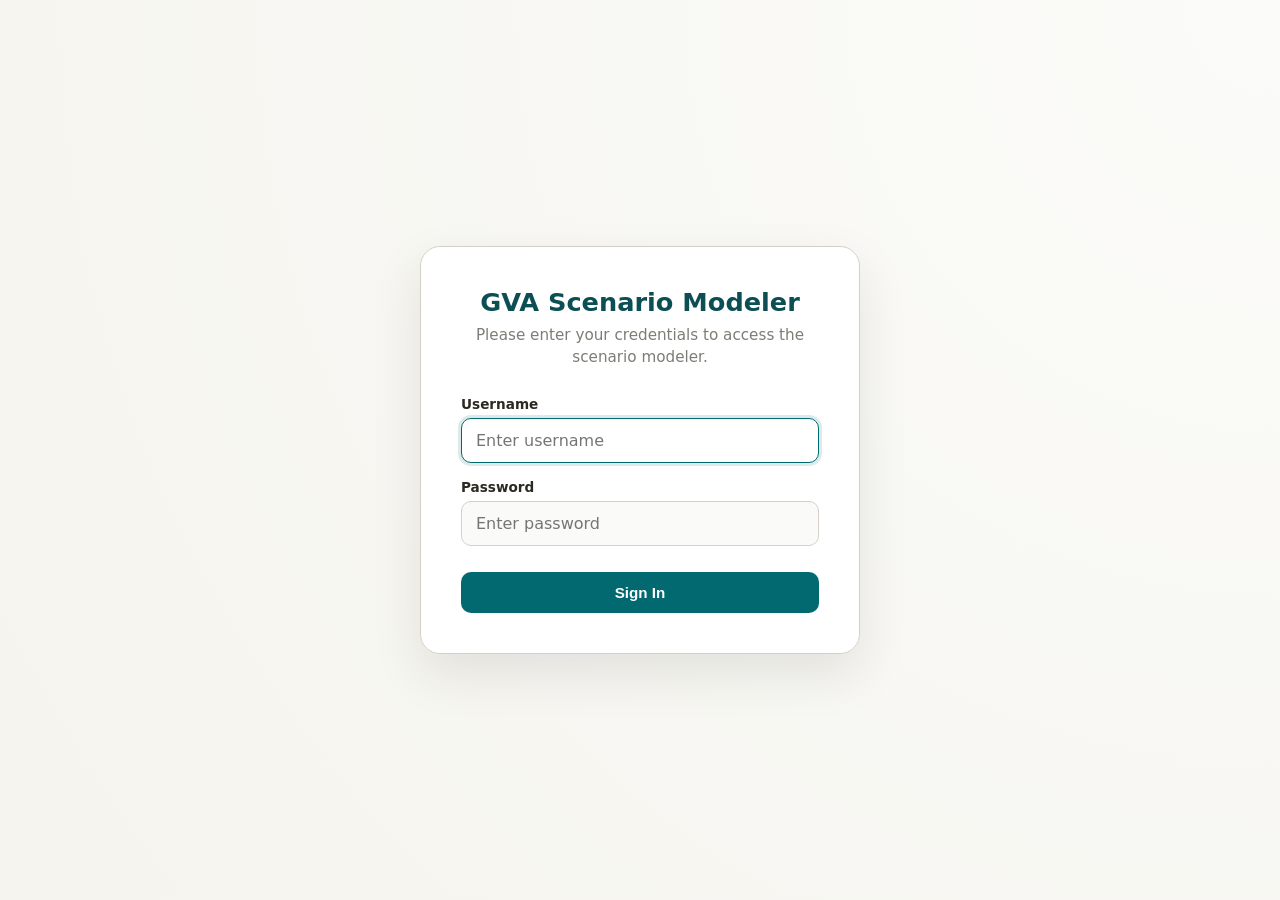
==== GVA_Model_v4.0.html @ 1e6dcc61 "New branch - 4.0 Update" ====
<!DOCTYPE html>
<html lang="en">

<head>
  <meta charset="UTF-8" />
  <meta name="viewport" content="width=device-width, initial-scale=1.0" />
  <title>GVA Scenario Modeler v3.1</title>
  <link rel="stylesheet" href="GVA_modeler.css">
</head>

<body>
  <!-- Login Screen -->
  <div id="loginOverlay" class="login-overlay">
    <div class="login-card">
      <h2>GVA Scenario Modeler</h2>
      <p>Please enter your credentials to access the scenario modeler.</p>
      
      <div id="loginError" class="login-error">
        <svg width="16" height="16" viewBox="0 0 24 24" fill="none" stroke="currentColor" stroke-width="2" stroke-linecap="round" stroke-linejoin="round"><circle cx="12" cy="12" r="10"></circle><line x1="12" y1="8" x2="12" y2="12"></line><line x1="12" y1="16" x2="12.01" y2="16"></line></svg>
        <span id="loginErrorMsg">Invalid username or password.</span>
      </div>

      <form class="login-form" id="loginForm" onsubmit="handleLogin(event)">
        <div class="login-field">
          <label for="login-username">Username</label>
          <input type="text" id="login-username" required autocomplete="username" placeholder="Enter username">
        </div>
        <div class="login-field">
          <label for="login-password">Password</label>
          <input type="password" id="login-password" required autocomplete="current-password" placeholder="Enter password">
        </div>
        <button type="submit" class="btn-login">Sign In</button>
      </form>
    </div>
  </div>

  <div id="app-root">
    <main class="page" id="app-main" style="display: none;">
      <header class="app-header" style="display: flex; justify-content: space-between; align-items: flex-start; flex-wrap: wrap; gap: 16px;">
        <div>
          <h1>GVA Scenario Modeler <span class="badge">v3.1</span> <button class="info-btn" id="info-btn" onclick="showInfoModal()" aria-label="Show basic usage info" title="Show basic usage info"><svg width="18" height="18" viewBox="0 0 24 24" fill="none" stroke="currentColor" stroke-width="2.5" stroke-linecap="round" stroke-linejoin="round"><circle cx="12" cy="12" r="10"></circle><line x1="12" y1="16" x2="12" y2="12"></line><line x1="12" y1="8" x2="12.01" y2="8"></line></svg></button></h1>
        </div>
        <div class="header-actions" style="display: flex; gap: 12px; align-items: center; margin-top: 6px; margin-left: auto;">
          <div class="unit-toggle" role="group" aria-label="Revenue display units">
            <button type="button" class="unit-toggle-btn active" id="unit-toggle-k" onclick="setRevenueUnit('k')">£k</button>
            <button type="button" class="unit-toggle-btn" id="unit-toggle-m" onclick="setRevenueUnit('m')">£m</button>
          </div>
          <button class="menu-toggle-btn active" id="menu-toggle-btn" onclick="toggleSidebar()" aria-label="Toggle Summary Metrics">
            <span class="hamburger-icon">
              <span></span>
              <span></span>
              <span></span>
            </span>
            <span class="btn-text">Summary Metrics</span>
          </button>
          <button class="sign-out-btn" id="sign-out-btn" onclick="handleLogout()" style="margin-top: 0;">Sign Out</button>
        </div>
      </header>

      <div class="layout-wrapper">
        <div class="main-content">
          <section class="grid-layout">
            <!-- Scenario 1: Without Grant -->
            <article class="card">
              <h2>Scenario 1 Without Grant</h2>
              <div class="preset-btns">
                <span class="preset-label">YoY Growth Presets:</span>
                <button class="preset-btn" onclick="applyYoYGrowth('s1', -1)" title="Loss Making">-1%</button>
                <button class="preset-btn" onclick="applyYoYGrowth('s1', 0)" title="Flat Line">0%</button>
                <button class="preset-btn" onclick="applyYoYGrowth('s1', 2.8)" title="Beating Inflation">2.8%</button>
                <span class="custom-yoy-container">
                  <input type="number" id="custom-yoy-input-s1" class="custom-yoy-input" placeholder="Custom" step="any" onkeydown="if(event.key === 'Enter') applyCustomYoY('s1')" title="Enter custom YoY growth percentage">
                  <span class="custom-yoy-suffix">%</span>
                  <button class="preset-btn" onclick="applyCustomYoY('s1')" style="margin-left: 2px;" title="Apply custom YoY growth percentage">Apply</button>
                </span>
              </div>

              <div class="chart-shell">
                <svg id="chart1" viewBox="0 0 620 358" aria-label="Scenario 1 draggable revenue graph" role="img"></svg>
              </div>

              <div class="legend" id="summary1"></div>

              <div class="people-box">
                <div style="display: flex; justify-content: space-between; align-items: center; margin-bottom: 12px; flex-wrap: wrap; gap: 8px;">
                  <div class="people-title" style="margin: 0;">Employees and cost (Scenario 1)</div>
                  <div style="display: flex; align-items: center; gap: 6px; font-size: 0.85rem; font-weight: 500; color: var(--muted);">
                    <input type="checkbox" id="payroll-adj-toggle-s1" style="cursor: pointer; accent-color: var(--accent); width: 15px; height: 15px;">
                    <label for="payroll-adj-toggle-s1" style="cursor: pointer; user-select: none;">Apply payroll adjustment</label>
                  </div>
                </div>
                <div class="people-inputs">
                  <div class="people-row people-baseline-row">
                    <div class="field">
                      <label for="emp1-baseline">Baseline employees count</label>
                      <input id="emp1-baseline" type="number" min="1" step="1" value="50">
                    </div>
                    <div class="field">
                      <label for="emp1-cost">Baseline cost all employees (£k)</label>
                      <input id="emp1-cost" type="number" min="0" step="1" value="1500">
                    </div>
                  </div>
                  <div class="people-row people-years-row">
                    <div class="field">
                      <label for="emp1-y1"><span class="lbl-yr-1">Y1</span> employees</label>
                      <input id="emp1-y1" type="number" min="0" step="1" value="55">
                    </div>
                    <div class="field">
                      <label for="emp1-y2"><span class="lbl-yr-2">Y2</span> employees</label>
                      <input id="emp1-y2" type="number" min="0" step="1" value="60">
                    </div>
                    <div class="field">
                      <label for="emp1-y3"><span class="lbl-yr-3">Y3</span> employees</label>
                      <input id="emp1-y3" type="number" min="0" step="1" value="65">
                    </div>
                  </div>
                </div>
                <div class="people-metric" id="emp1-metric">Average cost per employee: – | Annual employee cost by year: –
                </div>
              </div>

              <div class="profit-box">
                <div
                  style="display: flex; justify-content: space-between; align-items: center; margin-bottom: 14px; flex-wrap: wrap; gap: 8px;">
                  <h3 style="margin: 0;">Net profit sliders</h3>
                  <div class="preset-btns" style="margin-bottom: 0;">
                    <span class="preset-label">Margin Presets:</span>
                    <button class="preset-btn" onclick="applyProfitPreset('s1', -1)">-1% Trend</button>
                    <button class="preset-btn" onclick="applyProfitPreset('s1', 0)">Stable</button>
                    <button class="preset-btn" onclick="applyProfitPreset('s1', 1)">+1% Trend</button>
                  </div>
                </div>
                <div class="profit-grid" id="profitGrid1"></div>
              </div>
            </article>

            <!-- Scenario 2: With Grant -->
            <article class="card">
              <h2>Scenario 2 With Grant</h2>
              <div class="preset-btns">
                <span class="preset-label">YoY Growth Presets:</span>
                <button class="preset-btn" onclick="applyYoYGrowth('s2', 0)" title="Flat Line">0%</button>
                <button class="preset-btn" onclick="applyYoYGrowth('s2', 10)" title="Conservative Growth">10%</button>
                <button class="preset-btn" onclick="applyYoYGrowth('s2', 25)" title="Double Growth">25%</button>
                <span class="custom-yoy-container">
                  <input type="number" id="custom-yoy-input-s2" class="custom-yoy-input" placeholder="Custom" step="any" onkeydown="if(event.key === 'Enter') applyCustomYoY('s2')" title="Enter custom YoY growth percentage">
                  <span class="custom-yoy-suffix">%</span>
                  <button class="preset-btn" onclick="applyCustomYoY('s2')" style="margin-left: 2px;" title="Apply custom YoY growth percentage">Apply</button>
                </span>
              </div>

              <div class="chart-shell">
                <svg id="chart2" viewBox="0 0 620 358" aria-label="Scenario 2 draggable revenue graph" role="img"></svg>
              </div>

              <div class="legend" id="summary2"></div>

              <div class="people-box" style="display: block; width: 100%;">
                <div style="display: flex; justify-content: space-between; align-items: center; margin-bottom: 12px; flex-wrap: wrap; gap: 8px;">
                  <div class="people-title" style="margin: 0;">Employees and cost (Scenario 2)</div>
                  <div style="display: flex; align-items: center; gap: 6px; font-size: 0.85rem; font-weight: 500; color: var(--muted);">
                    <input type="checkbox" id="payroll-adj-toggle-s2" style="cursor: pointer; accent-color: var(--accent); width: 15px; height: 15px;">
                    <label for="payroll-adj-toggle-s2" style="cursor: pointer; user-select: none;">Apply payroll adjustment</label>
                  </div>
                </div>

                <div class="people-inputs" style="margin-bottom: 16px;">
                  <div class="people-row people-baseline-row">
                    <div class="field">
                      <label for="emp2-baseline">Baseline employees count</label>
                      <input id="emp2-baseline" type="number" min="1" step="1" value="50" disabled style="background: #fafaf9; border-color: transparent;">
                    </div>
                    <div class="field">
                      <label for="emp2-cost">Total salary cost (£k)</label>
                      <input id="emp2-cost" type="number" min="0" step="1" value="1500" disabled style="background: #fafaf9; border-color: transparent;">
                    </div>
                  </div>
                  <div class="people-row people-years-row">
                    <div class="field">
                      <label for="emp2-y1"><span class="lbl-yr-1">Y1</span> employees</label>
                      <input id="emp2-y1" type="number" min="0" step="1" value="55">
                    </div>
                    <div class="field">
                      <label for="emp2-y2"><span class="lbl-yr-2">Y2</span> employees</label>
                      <input id="emp2-y2" type="number" min="0" step="1" value="60">
                    </div>
                    <div class="field">
                      <label for="emp2-y3"><span class="lbl-yr-3">Y3</span> employees</label>
                      <input id="emp2-y3" type="number" min="0" step="1" value="65">
                    </div>
                  </div>
                </div>

                <div style="font-weight: 600; font-size: 0.88rem; color: var(--text); margin-top: 8px;">Job Creation and
                  Upskilling Forecast</div>
                <table class="forecast-table">
                  <thead>
                    <tr>
                      <th>Metric</th>
                      <th class="col-yr-1">Y1</th>
                      <th class="col-yr-2">Y2</th>
                      <th class="col-yr-3">Y3</th>
                      <th>Total</th>
                    </tr>
                  </thead>
                  <tbody>
                    <tr>
                      <td>New jobs created (FTE)</td>
                      <td id="forecast-new-y1" class="read-only-val">0</td>
                      <td id="forecast-new-y2" class="read-only-val">0</td>
                      <td id="forecast-new-y3" class="read-only-val">0</td>
                      <td id="forecast-new-total" class="read-only-val">0</td>
                    </tr>
                    <tr>
                      <td>Jobs upskilled (FTE)</td>
                      <td><input type="number" id="upskilled-y1" min="0" value="2"></td>
                      <td><input type="number" id="upskilled-y2" min="0" value="4"></td>
                      <td><input type="number" id="upskilled-y3" min="0" value="5"></td>
                      <td id="upskilled-total" style="font-weight: 600; color: var(--accent);">11</td>
                    </tr>
                    <tr>
                      <td>Skills acquired notes</td>
                      <td><input type="text" id="skills-note-y1" value="CAD Training" placeholder="e.g. Training"></td>
                      <td><input type="text" id="skills-note-y2" value="AWS Cloud Certs"
                          placeholder="e.g. Certifications"></td>
                      <td><input type="text" id="skills-note-y3" value="MES Software ERP"
                          placeholder="e.g. Software Systems"></td>
                      <td>-</td>
                    </tr>
                  </tbody>
                </table>

                <div style="font-weight: 600; font-size: 0.88rem; color: var(--text); margin-top: 16px;">Salary Bands of
                  New Jobs Created/Saved</div>
                <table class="bands-table">
                  <thead>
                    <tr>
                      <th>Salary Band</th>
                      <th class="col-yr-1">Y1</th>
                      <th class="col-yr-2">Y2</th>
                      <th class="col-yr-3">Y3</th>
                      <th>Totals</th>
                    </tr>
                  </thead>
                  <tbody>
                    <tr>
                      <td>Less than £15,800 <small style="display:block;color:var(--muted);font-weight:normal;">(Valued at
                          £15k)</small></td>
                      <td><input type="number" class="band-input" data-band="0" data-year-idx="1" min="0" value="0"></td>
                      <td><input type="number" class="band-input" data-band="0" data-year-idx="2" min="0" value="0"></td>
                      <td><input type="number" class="band-input" data-band="0" data-year-idx="3" min="0" value="0"></td>
                      <td class="band-row-total" id="band-total-0">0</td>
                    </tr>
                    <tr>
                      <td>£15,801 - £25,000 <small style="display:block;color:var(--muted);font-weight:normal;">(Valued at
                          £20.4k)</small></td>
                      <td><input type="number" class="band-input" data-band="1" data-year-idx="1" min="0" value="0"></td>
                      <td><input type="number" class="band-input" data-band="1" data-year-idx="2" min="0" value="0"></td>
                      <td><input type="number" class="band-input" data-band="1" data-year-idx="3" min="0" value="0"></td>
                      <td class="band-row-total" id="band-total-1">0</td>
                    </tr>
                    <tr>
                      <td>£25,001 - £35,000 <small style="display:block;color:var(--muted);font-weight:normal;">(Valued at
                          £30k)</small></td>
                      <td><input type="number" class="band-input" data-band="2" data-year-idx="1" min="0" value="5"></td>
                      <td><input type="number" class="band-input" data-band="2" data-year-idx="2" min="0" value="3"></td>
                      <td><input type="number" class="band-input" data-band="2" data-year-idx="3" min="0" value="2"></td>
                      <td class="band-row-total" id="band-total-2">10</td>
                    </tr>
                    <tr>
                      <td>£35,001 - £45,000 <small style="display:block;color:var(--muted);font-weight:normal;">(Valued at
                          £40k)</small></td>
                      <td><input type="number" class="band-input" data-band="3" data-year-idx="1" min="0" value="0"></td>
                      <td><input type="number" class="band-input" data-band="3" data-year-idx="2" min="0" value="2"></td>
                      <td><input type="number" class="band-input" data-band="3" data-year-idx="3" min="0" value="2"></td>
                      <td class="band-row-total" id="band-total-3">4</td>
                    </tr>
                    <tr>
                      <td>£45,001 - £55,000 <small style="display:block;color:var(--muted);font-weight:normal;">(Valued at
                          £50k)</small></td>
                      <td><input type="number" class="band-input" data-band="4" data-year-idx="1" min="0" value="0"></td>
                      <td><input type="number" class="band-input" data-band="4" data-year-idx="2" min="0" value="0"></td>
                      <td><input type="number" class="band-input" data-band="4" data-year-idx="3" min="0" value="1"></td>
                      <td class="band-row-total" id="band-total-4">1</td>
                    </tr>
                    <tr>
                      <td>£55,000+ <small style="display:block;color:var(--muted);font-weight:normal;">(Valued at
                          £65k)</small></td>
                      <td><input type="number" class="band-input" data-band="5" data-year-idx="1" min="0" value="0"></td>
                      <td><input type="number" class="band-input" data-band="5" data-year-idx="2" min="0" value="0"></td>
                      <td><input type="number" class="band-input" data-band="5" data-year-idx="3" min="0" value="0"></td>
                      <td class="band-row-total" id="band-total-5">0</td>
                    </tr>
                    <tr class="total-row">
                      <td>Totals</td>
                      <td id="band-col-total-y1">5</td>
                      <td id="band-col-total-y2">5</td>
                      <td id="band-col-total-y3">5</td>
                      <td id="band-grand-total">15</td>
                    </tr>
                  </tbody>
                </table>

                <div class="people-metric" id="emp2-metric"
                  style="margin-top: 14px; padding: 12px; background: #fafaf9; border-radius: 8px; border: 1px solid var(--border); line-height: 1.4;">
                  Headcount: Base 50, Y1: 55, Y2: 60, Y3: 65
                </div>
              </div>

              <div class="profit-box">
                <div
                  style="display: flex; justify-content: space-between; align-items: center; margin-bottom: 14px; flex-wrap: wrap; gap: 8px;">
                  <h3 style="margin: 0;">Net profit sliders</h3>
                  <div class="preset-btns" style="margin-bottom: 0;">
                    <span class="preset-label">Margin Presets:</span>
                    <button class="preset-btn" onclick="applyProfitPreset('s2', -1)">-1% Trend</button>
                    <button class="preset-btn" onclick="applyProfitPreset('s2', 0)">Stable</button>
                    <button class="preset-btn" onclick="applyProfitPreset('s2', 1)">+1% Trend</button>
                  </div>
                </div>
                <div class="profit-grid" id="profitGrid2"></div>
              </div>
            </article>
          </section>
        </div>

        <!-- Right Summary Panel -->
        <aside class="sidebar">
          <section class="summary-section" style="margin-top: 0;">
            <div
              style="display: flex; justify-content: space-between; align-items: center; margin-bottom: 12px; gap: 8px; flex-wrap: wrap;">
              <h2 style="margin: 0; font-size: 1rem;">Summary metrics</h2>
              <div style="display: flex; gap: 8px; align-items: center;">
                <button id="edit-baseline-btn" class="preset-btn" style="margin-bottom: 0;">Edit Baseline</button>
                <button id="import-btn" class="preset-btn" style="margin-bottom: 0;">Import</button>
                <button id="export-btn"
                  style="background: var(--accent); color: white; border: none; padding: 6px 12px; border-radius: 8px; font-weight: 600; cursor: pointer; font-size: 0.8rem; transition: opacity 0.2s;">Export</button>
                <input type="file" id="import-file-input" accept=".csv" style="display: none;">
              </div>
            </div>

            <table class="summary-table" id="summaryTable">
              <tbody>
                <tr>
                  <td>Scenario 1</td>
                  <td>Base</td>
                  <td class="col-yr-1">Y1</td>
                  <td class="col-yr-2">Y2</td>
                  <td class="col-yr-3">Y3</td>
                </tr>
                <tr>
                  <td>Annual employee cost</td>
                  <td id="s1-emp-baseline">–</td>
                  <td id="s1-emp-y1">–</td>
                  <td id="s1-emp-y2">–</td>
                  <td id="s1-emp-y3">–</td>
                </tr>
                <tr>
                  <td>Net profit value</td>
                  <td id="s1-prof-baseline">–</td>
                  <td id="s1-prof-y1">–</td>
                  <td id="s1-prof-y2">–</td>
                  <td id="s1-prof-y3">–</td>
                </tr>
                <tr>
                  <td>Scenario 2</td>
                  <td>Base</td>
                  <td class="col-yr-1">Y1</td>
                  <td class="col-yr-2">Y2</td>
                  <td class="col-yr-3">Y3</td>
                </tr>
                <tr>
                  <td>Annual employee cost</td>
                  <td id="s2-emp-baseline">–</td>
                  <td id="s2-emp-y1">–</td>
                  <td id="s2-emp-y2">–</td>
                  <td id="s2-emp-y3">–</td>
                </tr>
                <tr>
                  <td>Net profit value</td>
                  <td id="s2-prof-baseline">–</td>
                  <td id="s2-prof-y1">–</td>
                  <td id="s2-prof-y2">–</td>
                  <td id="s2-prof-y3">–</td>
                </tr>
                <tr>
                  <td>GVA (S2 − S1)</td>
                  <td id="gva-baseline">–</td>
                  <td id="gva-y1">–</td>
                  <td id="gva-y2">–</td>
                  <td id="gva-y3">–</td>
                </tr>
                <tr>
                  <td>Project cost (£k)</td>
                  <td colspan="4" style="text-align: right;">
                    <input type="number" id="project-cost-input" value="0"
                      style="width: 80px; text-align: right; border: 1px solid var(--border); border-radius: 6px; padding: 4px 8px; font: inherit;">
                  </td>
                </tr>
                <tr style="background: var(--line-soft); font-size: 1.1rem; border-top: 2px solid var(--border);">
                  <td style="font-weight: 600; padding: 12px 8px;">Total GVA</td>
                  <td colspan="4" id="total-gva" style="text-align: right; font-weight: 800; color: var(--accent); font-size: 1.25rem; padding: 12px 8px;">–</td>
                </tr>
              </tbody>
            </table>
          </section>

          <!-- Scenario 2 Productivity Gain Sidebar Section -->
          <section class="summary-section" style="margin-top: 20px;">
            <h2 style="margin: 0 0 12px 0; font-size: 1rem;">Productivity gain with respect to baseline (Scenario 2)</h2>
            <div id="s2-productivity-gain-sidebar" style="padding: 12px; background: #fafaf9; border-radius: 8px; border: 1px solid var(--border); font-size: 0.88rem; line-height: 1.5; color: var(--text);">
              –
            </div>
          </section>

          <section class="summary-section" style="margin-top: 20px;">
            <div class="section-header" onclick="toggleComparisonSection()" style="display: flex; justify-content: space-between; align-items: center; cursor: pointer; user-select: none; margin-bottom: 12px;">
              <h2 style="margin: 0; font-size: 1rem; display: flex; align-items: center; gap: 8px;">
                <span id="comparison-collapse-icon" style="display: inline-flex; align-items: center; justify-content: center; width: 18px; height: 18px; font-weight: 800; font-size: 0.95rem; background: var(--line-soft); border-radius: 6px; transition: all 0.2s; color: var(--accent);">−</span>
                Comparison metrics (prices in k)
              </h2>
            </div>

            <div id="comparison-collapsible-content" style="transition: max-height 0.3s ease, opacity 0.25s ease; overflow: hidden; max-height: 800px;">
              <div style="display: flex; justify-content: flex-end; align-items: center; margin-bottom: 12px; gap: 8px; flex-wrap: wrap;">
                <button id="expand-comparison-btn" class="preset-btn" style="margin-bottom: 0;" onclick="showComparisonModal()">Expand</button>
                <button id="copy-summary-btn" class="preset-btn" style="margin-bottom: 0;" onclick="copySummaryToComparison()">Copy from Summary</button>
                <button id="clear-comparison-btn" class="preset-btn" style="margin-bottom: 0;">Clear</button>
              </div>

              <table class="summary-table" id="comparisonTable">
                <tbody>
                  <tr>
                    <td>Scenario 1</td>
                    <td>Base</td>
                    <td class="col-yr-1">Y1</td>
                    <td class="col-yr-2">Y2</td>
                    <td class="col-yr-3">Y3</td>
                  </tr>
                  <tr>
                    <td>Annual employee cost</td>
                    <td><input type="number" class="comparison-input" id="comp-s1-emp-baseline" placeholder="–"></td>
                    <td><input type="number" class="comparison-input" id="comp-s1-emp-y1" placeholder="–"></td>
                    <td><input type="number" class="comparison-input" id="comp-s1-emp-y2" placeholder="–"></td>
                    <td><input type="number" class="comparison-input" id="comp-s1-emp-y3" placeholder="–"></td>
                  </tr>
                  <tr>
                    <td>Net profit value</td>
                    <td><input type="number" class="comparison-input" id="comp-s1-prof-baseline" placeholder="–"></td>
                    <td><input type="number" class="comparison-input" id="comp-s1-prof-y1" placeholder="–"></td>
                    <td><input type="number" class="comparison-input" id="comp-s1-prof-y2" placeholder="–"></td>
                    <td><input type="number" class="comparison-input" id="comp-s1-prof-y3" placeholder="–"></td>
                  </tr>
                  <tr>
                    <td>Scenario 2</td>
                    <td>Base</td>
                    <td class="col-yr-1">Y1</td>
                    <td class="col-yr-2">Y2</td>
                    <td class="col-yr-3">Y3</td>
                  </tr>
                  <tr>
                    <td>Annual employee cost</td>
                    <td><input type="number" class="comparison-input" id="comp-s2-emp-baseline" placeholder="–"></td>
                    <td><input type="number" class="comparison-input" id="comp-s2-emp-y1" placeholder="–"></td>
                    <td><input type="number" class="comparison-input" id="comp-s2-emp-y2" placeholder="–"></td>
                    <td><input type="number" class="comparison-input" id="comp-s2-emp-y3" placeholder="–"></td>
                  </tr>
                  <tr>
                    <td>Net profit value</td>
                    <td><input type="number" class="comparison-input" id="comp-s2-prof-baseline" placeholder="–"></td>
                    <td><input type="number" class="comparison-input" id="comp-s2-prof-y1" placeholder="–"></td>
                    <td><input type="number" class="comparison-input" id="comp-s2-prof-y2" placeholder="–"></td>
                    <td><input type="number" class="comparison-input" id="comp-s2-prof-y3" placeholder="–"></td>
                  </tr>
                  <tr>
                    <td>GVA (S2 − S1)</td>
                    <td><input type="number" class="comparison-input" id="comp-gva-baseline" placeholder="–"></td>
                    <td><input type="number" class="comparison-input" id="comp-gva-y1" placeholder="–"></td>
                    <td><input type="number" class="comparison-input" id="comp-gva-y2" placeholder="–"></td>
                    <td><input type="number" class="comparison-input" id="comp-gva-y3" placeholder="–"></td>
                  </tr>
                  <tr>
                    <td>Project cost (£k)</td>
                    <td colspan="4" style="text-align: right;">
                      <input type="number" class="comparison-input" id="comp-project-cost" value="0" style="width: 80px; text-align: right;">
                    </td>
                  </tr>
                  <tr style="background: var(--line-soft); font-size: 1.1rem; border-top: 2px solid var(--border);">
                    <td style="font-weight: 600; padding: 12px 8px;">Total GVA</td>
                    <td colspan="4" id="comp-total-gva" style="text-align: right; font-weight: 800; color: var(--accent); font-size: 1.25rem; padding: 12px 8px;">–</td>
                  </tr>
                </tbody>
              </table>
            </div>
          </section>
        </aside>
      </div>
    </main>

    <!-- Baseline Startup Popup -->
    <div id="baselineModal" class="modal-overlay">
      <div class="modal-content">
        <div class="modal-header">
          <h2>Initialize Baseline Figures</h2>
          <p>Please enter the baseline values for Scenario 1 & 2. These can be adjusted later from the summary metrics
            panel.</p>
        </div>
        <div class="modal-body">
          <div class="modal-field">
            <label for="modal-revenue">Baseline Turnover / Revenue (£k)</label>
            <input type="number" id="modal-revenue" value="4500" min="0">
          </div>
          <div class="modal-field">
            <label for="modal-profit">Baseline Net Profit Before Tax (£k)</label>
            <input type="number" id="modal-profit" value="450" min="0">
          </div>
          <div class="modal-field">
            <label for="modal-emp-count">Baseline Employee Count</label>
            <input type="number" id="modal-emp-count" value="50" min="1">
          </div>
          <div class="modal-field">
            <label for="modal-emp-cost">Total salary cost (£k)</label>
            <input type="number" id="modal-emp-cost" value="1500" min="0">
          </div>
        </div>
        <div class="modal-footer">
          <button class="btn btn-secondary" id="modal-skip-btn">Use Defaults</button>
          <button class="btn btn-primary" id="modal-apply-btn">Apply & Start</button>
        </div>
      </div>
    </div>

    <!-- Comparison Table Expand / Sanity Checks Popup -->
    <div id="comparisonModal" class="modal-overlay">
      <div class="modal-content" style="width: min(960px, 96%); max-height: 90vh; padding: 18px; overflow-y: auto;">
        <div class="modal-header" style="margin-bottom: 12px; padding-bottom: 8px;">
          <h2 style="color: #0b4e53; font-weight: 800; font-size: 1.25rem;">Comparison Metrics & Sanity Checks</h2>
          <p style="color: var(--muted); font-size: 0.82rem; margin-top: 4px; line-height: 1.3;">A detailed view of the comparison metrics and model sanity check calculations.</p>
        </div>
        <div class="modal-body" style="display: grid; gap: 12px;">
          <!-- Sanity Checks Dashboard -->
          <div class="sanity-checks-container" style="display: grid; gap: 12px;">
            <!-- Summary Banner -->
            <div id="sanity-summary-banner" style="padding: 4px 8px; border-radius: 6px; font-weight: 600; display: inline-flex; align-items: center; gap: 6px; font-size: 0.76rem; width: fit-content; transition: all 0.2s;">
              <!-- Icon and text dynamically updated -->
            </div>

            <!-- Sanity Check Cards (2x2 Grid) -->
            <div style="display: grid; grid-template-columns: repeat(auto-fit, minmax(420px, 1fr)); gap: 12px;">
              <!-- Card 1: Per Employee Cost -->
              <div class="sanity-card" style="border: 1px solid var(--border); border-radius: 12px; padding: 12px; background: #fdfdfb; box-shadow: 0 2px 8px rgba(0,0,0,0.01); display: flex; flex-direction: column; justify-content: space-between;">
                <div>
                  <h3 style="margin: 0 0 6px 0; font-size: 0.88rem; color: #0b4e53; display: flex; align-items: center; justify-content: space-between;">
                    <span style="font-weight: 700;">1. Average Annual Salary (Cost Per Employee)</span>
                    <span id="sanity-badge-emp-cost" class="badge" style="padding: 3px 6px; border-radius: 4px; font-size: 0.7rem; font-weight: 700;">Checking...</span>
                  </h3>
                  <p style="margin: 0 0 8px 0; font-size: 0.76rem; color: var(--muted); line-height: 1.35;">
                    Checks if the implied average salary per employee is in a realistic range (£10k - £150k).
                  </p>
                </div>
                <div>
                  <div style="display: grid; grid-template-columns: 1fr 1fr; gap: 8px; font-size: 0.8rem;">
                    <div style="background: var(--surface); padding: 6px 10px; border-radius: 8px; border: 1px solid var(--border);">
                      <strong style="color: var(--muted); font-size: 0.7rem; text-transform: uppercase; letter-spacing: 0.05em; display: block; margin-bottom: 2px;">Scenario 1 Baseline</strong>
                      <div style="font-size: 1.05rem; font-weight: 700; color: var(--accent);" id="sanity-val-s1-emp-cost">£0</div>
                      <div style="font-size: 0.7rem; color: var(--muted); margin-top: 1px;" id="sanity-formula-s1-emp-cost">£0k / 0 employees</div>
                    </div>
                    <div style="background: var(--surface); padding: 6px 10px; border-radius: 8px; border: 1px solid var(--border);">
                      <strong style="color: var(--muted); font-size: 0.7rem; text-transform: uppercase; letter-spacing: 0.05em; display: block; margin-bottom: 2px;">Scenario 2 Baseline</strong>
                      <div style="font-size: 1.05rem; font-weight: 700; color: var(--accent);" id="sanity-val-s2-emp-cost">£0</div>
                      <div style="font-size: 0.7rem; color: var(--muted); margin-top: 1px;" id="sanity-formula-s2-emp-cost">£0k / 0 employees</div>
                    </div>
                  </div>
                  <div id="sanity-alert-emp-cost" style="margin-top: 8px; padding: 6px 10px; border-radius: 6px; font-size: 0.75rem; background: #fffbeb; border: 1px solid #fef3c7; color: #b45309; font-weight: 500; display: none;"></div>
                </div>
              </div>

              <!-- Card 2: Baseline Alignment Check -->
              <div class="sanity-card" style="border: 1px solid var(--border); border-radius: 12px; padding: 12px; background: #fdfdfb; box-shadow: 0 2px 8px rgba(0,0,0,0.01); display: flex; flex-direction: column; justify-content: space-between;">
                <div>
                  <h3 style="margin: 0 0 6px 0; font-size: 0.88rem; color: #0b4e53; display: flex; align-items: center; justify-content: space-between;">
                    <span style="font-weight: 700;">2. Baseline Alignment Check</span>
                    <span id="sanity-badge-alignment" class="badge" style="padding: 3px 6px; border-radius: 4px; font-size: 0.7rem; font-weight: 700;">Checking...</span>
                  </h3>
                  <p style="margin: 0 0 8px 0; font-size: 0.76rem; color: var(--muted); line-height: 1.35;">
                    Verifies if baseline employee cost and net profit match across both scenarios and the main dashboard.
                  </p>
                </div>
                <div>
                  <div style="display: grid; grid-template-columns: 1fr 1fr; gap: 8px; font-size: 0.8rem;">
                    <div style="background: var(--surface); padding: 6px 10px; border-radius: 8px; border: 1px solid var(--border);">
                      <strong style="color: var(--muted); font-size: 0.7rem; text-transform: uppercase; letter-spacing: 0.05em; display: block; margin-bottom: 2px;">Baseline Cost Match</strong>
                      <div style="font-size: 0.95rem; font-weight: 700; color: var(--accent); margin-top: 2px;" id="sanity-val-alignment-cost">Match</div>
                    </div>
                    <div style="background: var(--surface); padding: 6px 10px; border-radius: 8px; border: 1px solid var(--border);">
                      <strong style="color: var(--muted); font-size: 0.7rem; text-transform: uppercase; letter-spacing: 0.05em; display: block; margin-bottom: 2px;">Baseline Net Profit Match</strong>
                      <div style="font-size: 0.95rem; font-weight: 700; color: var(--accent); margin-top: 2px;" id="sanity-val-alignment-profit">Match</div>
                    </div>
                  </div>
                  <div id="sanity-alert-alignment" style="margin-top: 8px; padding: 6px 10px; border-radius: 6px; font-size: 0.75rem; background: #fffbeb; border: 1px solid #fef3c7; color: #b45309; font-weight: 500; display: none;"></div>
                </div>
              </div>

              <!-- Card 3: Net Profit Margin Check -->
              <div class="sanity-card" style="border: 1px solid var(--border); border-radius: 12px; padding: 12px; background: #fdfdfb; box-shadow: 0 2px 8px rgba(0,0,0,0.01); display: flex; flex-direction: column; justify-content: space-between;">
                <div>
                  <h3 style="margin: 0 0 6px 0; font-size: 0.88rem; color: #0b4e53; display: flex; align-items: center; justify-content: space-between;">
                    <span style="font-weight: 700;">3. Net Profit Margin Check</span>
                    <span id="sanity-badge-profit" class="badge" style="padding: 3px 6px; border-radius: 4px; font-size: 0.7rem; font-weight: 700;">Checking...</span>
                  </h3>
                  <p style="margin: 0 0 8px 0; font-size: 0.76rem; color: var(--muted); line-height: 1.35;">
                    Checks if net profit values represent a realistic net profit margin (0% to 50%) relative to turnover.
                  </p>
                </div>
                <div>
                  <div style="display: grid; grid-template-columns: 1fr 1fr; gap: 8px; font-size: 0.8rem;">
                    <div style="background: var(--surface); padding: 6px 10px; border-radius: 8px; border: 1px solid var(--border);">
                      <strong style="color: var(--muted); font-size: 0.7rem; text-transform: uppercase; letter-spacing: 0.05em; display: block; margin-bottom: 2px;">Scenario 1 Margin</strong>
                      <div style="font-size: 1.05rem; font-weight: 700; color: var(--accent);" id="sanity-val-s1-margin">0%</div>
                    </div>
                    <div style="background: var(--surface); padding: 6px 10px; border-radius: 8px; border: 1px solid var(--border);">
                      <strong style="color: var(--muted); font-size: 0.7rem; text-transform: uppercase; letter-spacing: 0.05em; display: block; margin-bottom: 2px;">Scenario 2 Margin</strong>
                      <div style="font-size: 1.05rem; font-weight: 700; color: var(--accent);" id="sanity-val-s2-margin">0%</div>
                    </div>
                  </div>
                  <div id="sanity-alert-profit" style="margin-top: 8px; padding: 6px 10px; border-radius: 6px; font-size: 0.75rem; background: #fffbeb; border: 1px solid #fef3c7; color: #b45309; font-weight: 500; display: none;"></div>
                </div>
              </div>

              <!-- Card 4: GVA & ROI Validation -->
              <div class="sanity-card" style="border: 1px solid var(--border); border-radius: 12px; padding: 12px; background: #fdfdfb; box-shadow: 0 2px 8px rgba(0,0,0,0.01); display: flex; flex-direction: column; justify-content: space-between;">
                <div>
                  <h3 style="margin: 0 0 6px 0; font-size: 0.88rem; color: #0b4e53; display: flex; align-items: center; justify-content: space-between;">
                    <span style="font-weight: 700;">4. GVA & ROI Validation</span>
                    <span id="sanity-badge-roi" class="badge" style="padding: 3px 6px; border-radius: 4px; font-size: 0.7rem; font-weight: 700;">Checking...</span>
                  </h3>
                  <p style="margin: 0 0 8px 0; font-size: 0.76rem; color: var(--muted); line-height: 1.35;">
                    Validates return on investment. Compares total GVA gains against the project cost.
                  </p>
                </div>
                <div>
                  <div style="display: grid; grid-template-columns: 1fr 1fr; gap: 8px; font-size: 0.8rem;">
                    <div style="background: var(--surface); padding: 6px 10px; border-radius: 8px; border: 1px solid var(--border);">
                      <strong style="color: var(--muted); font-size: 0.7rem; text-transform: uppercase; letter-spacing: 0.05em; display: block; margin-bottom: 2px;">Total GVA (Y1-Y3)</strong>
                      <div style="font-size: 1.05rem; font-weight: 700; color: var(--accent);" id="sanity-val-total-gva">£0</div>
                    </div>
                    <div style="background: var(--surface); padding: 6px 10px; border-radius: 8px; border: 1px solid var(--border);">
                      <strong style="color: var(--muted); font-size: 0.7rem; text-transform: uppercase; letter-spacing: 0.05em; display: block; margin-bottom: 2px;">ROI Multiplier</strong>
                      <div style="font-size: 1.05rem; font-weight: 700; color: var(--accent);" id="sanity-val-roi-mult">0.0x</div>
                    </div>
                  </div>
                  <div id="sanity-alert-roi" style="margin-top: 8px; padding: 6px 10px; border-radius: 6px; font-size: 0.75rem; background: #fffbeb; border: 1px solid #fef3c7; color: #b45309; font-weight: 500; display: none;"></div>
                </div>
              </div>
            </div>
          </div>
        </div>
        <div class="modal-footer" style="border-top: 1px solid var(--border); padding-top: 10px; margin-top: 8px;">
          <button class="btn btn-primary" onclick="hideComparisonModal()" style="padding: 8px 16px; font-size: 0.85rem;">Close</button>
        </div>
      </div>
    </div>

    <!-- Info Modal (Basic Usage) -->
    <div id="infoModal" class="modal-overlay">
      <div class="modal-content" style="width: min(640px, 94%); max-height: 85vh; padding: 24px; overflow-y: auto;">
        <div class="modal-header" style="margin-bottom: 16px; padding-bottom: 10px;">
          <h2 style="color: #0b4e53; font-weight: 800; font-size: 1.25rem;">GVA Scenario Modeler - Basic Usage</h2>
          <p style="color: var(--muted); font-size: 0.85rem; margin-top: 4px;">Quick guide to modeling employment, profit, and GVA scenarios.</p>
        </div>
        <div class="modal-body" style="display: grid; gap: 16px; line-height: 1.5; font-size: 0.88rem; color: var(--text);">
          <div>
            <h3 style="color: #0b4e53; font-size: 0.95rem; margin: 0 0 6px 0; font-weight: 700;">1. Initializing Baseline Figures</h3>
            <p style="margin: 0;">Set initial Turnover, Net Profit, Employee Count, and Salary Costs. Click the <strong>Edit Baseline</strong> button in the summary panel to modify these values at any point.</p>
          </div>
          
          <div>
            <h3 style="color: #0b4e53; font-size: 0.95rem; margin: 0 0 6px 0; font-weight: 700;">2. Scenario 1 (Without Grant)</h3>
            <p style="margin: 0;">Simulates growth path without grant intervention. Adjust forecasted Turnover by dragging points on the SVG chart, set annual headcount forecasts, and use sliders to set target net profit margins.</p>
          </div>
          
          <div>
            <h3 style="color: #0b4e53; font-size: 0.95rem; margin: 0 0 6px 0; font-weight: 700;">3. Scenario 2 (With Grant)</h3>
            <p style="margin: 0;">Simulates project-supported growth. Headcount forecasts are driven by detailed **Salary Bands** of new jobs created. You can also log Upskilled FTEs and custom training notes.</p>
          </div>
          
          <div>
            <h3 style="color: #0b4e53; font-size: 0.95rem; margin: 0 0 6px 0; font-weight: 700;">4. GVA & ROI Calculations</h3>
            <p style="margin: 0;">Gross Value Added (GVA) is calculated as: <code>Employee Costs + Net Profit</code>. Incremental GVA is the difference between Scenario 2 and Scenario 1. Set the intervention cost in <strong>Project cost (£k)</strong> to evaluate the Return on Investment (ROI) multiplier.</p>
          </div>
          
          <div>
            <h3 style="color: #0b4e53; font-size: 0.95rem; margin: 0 0 6px 0; font-weight: 700;">5. Comparison & Sanity Checks</h3>
            <p style="margin: 0;">Click <strong>Expand</strong> in the Comparison Metrics panel to view sanity check warnings. This checks average salaries (caution if below £12k or above £150k), baseline alignment, profit margin boundaries (0% to 50%), and GVA ROI health.</p>
          </div>
        </div>
        <div class="modal-footer" style="border-top: 1px solid var(--border); padding-top: 12px; margin-top: 12px;">
          <button class="btn btn-primary" onclick="hideInfoModal()" style="padding: 8px 20px; font-size: 0.85rem;">Got it</button>
        </div>
      </div>
    </div>
  </div>

  <script src="GVA_modeler.js"></script>
</body>

</html>
---- GVA_modeler.css ----
:root {
  --bg: #f5f4ee;
  --surface: #ffffff;
  --text: #2c2920;
  --muted: #7d7c75;
  --line: #01696f;
  --line-soft: rgba(1, 105, 111, 0.14);
  --grid: #e2dfd9;
  --border: #d4d0c7;
  --shadow: 0 12px 36px rgba(44, 41, 32, 0.06);
  --radius: 20px;
  --accent: #01696f;
}

* {
  box-sizing: border-box;
}

body {
  margin: 0;
  min-height: 100vh;
  background: radial-gradient(circle at top right, #fbfbf9 0%, var(--bg) 100%);
  font-family: Inter, ui-sans-serif, system-ui, -apple-system, sans-serif;
  color: var(--text);
  padding: 32px 0;
}

.page {
  width: min(1680px, 96%);
  margin: 0 auto;
}

.app-header {
  margin-bottom: 28px;
  border-bottom: 1px solid var(--border);
  padding-bottom: 20px;
  position: relative;
}

.app-header h1 {
  margin: 0;
  font-size: 2.2rem;
  font-weight: 800;
  color: #0b4e53;
  display: flex;
  align-items: center;
  gap: 12px;
}

.app-header .badge {
  font-size: 0.85rem;
  background: var(--line-soft);
  color: var(--accent);
  padding: 4px 10px;
  border-radius: 99px;
  font-weight: 700;
  border: 1px solid rgba(1, 105, 111, 0.2);
}

.info-btn {
  background: transparent;
  border: 1px solid var(--border);
  color: var(--accent);
  width: 28px;
  height: 28px;
  border-radius: 50%;
  display: inline-flex;
  align-items: center;
  justify-content: center;
  cursor: pointer;
  padding: 0;
  transition: all 0.2s ease;
  flex-shrink: 0;
  vertical-align: middle;
}

.info-btn:hover {
  background: var(--line-soft);
  border-color: var(--accent);
  transform: scale(1.08);
}

.info-btn:active {
  transform: scale(0.95);
}

.info-btn svg {
  width: 16px;
  height: 16px;
  display: block;
}

.app-header p {
  margin: 8px 0 0;
  color: var(--muted);
  font-size: 1.05rem;
  max-width: 80ch;
}

.layout-wrapper {
  display: grid;
  grid-template-columns: 1fr 430px;
  gap: 28px;
  align-items: start;
  transition: grid-template-columns 0.35s cubic-bezier(0.4, 0, 0.2, 1), gap 0.35s cubic-bezier(0.4, 0, 0.2, 1);
}

.sidebar {
  position: sticky;
  top: 24px;
  transition: transform 0.35s cubic-bezier(0.4, 0, 0.2, 1), opacity 0.35s ease, margin-right 0.35s cubic-bezier(0.4, 0, 0.2, 1);
  transform-origin: right center;
  width: 430px;
}

.main-content {
  min-width: 0;
}

.grid-layout {
  display: grid;
  grid-template-columns: repeat(2, minmax(0, 1fr));
  gap: 24px;
  align-items: start;
}

.card {
  background: rgba(255, 255, 255, 0.95);
  border: 1px solid var(--border);
  border-radius: var(--radius);
  box-shadow: var(--shadow);
  padding: 24px;
  backdrop-filter: blur(10px);
  transition: transform 0.2s ease, box-shadow 0.2s ease;
}

.card:hover {
  transform: translateY(-2px);
  box-shadow: 0 16px 40px rgba(44, 41, 32, 0.1);
  border-color: rgba(1, 105, 111, 0.3);
}

.card h2 {
  margin: 0 0 6px;
  font-size: 1.25rem;
  color: #0b4e53;
}

.card p {
  margin: 0 0 18px;
  color: var(--muted);
  font-size: 0.95rem;
}

.chart-shell {
  background: var(--surface);
  border: 1px solid var(--border);
  border-radius: 16px;
  padding: 14px;
}

svg {
  width: 100%;
  height: auto;
  display: block;
  touch-action: none;
  user-select: none;
  -webkit-user-select: none;
}

.axis,
.grid-line {
  stroke-linecap: round;
}

.grid-line {
  stroke: var(--grid);
  stroke-width: 1;
}

.axis {
  stroke: #8f8b84;
  stroke-width: 1.25;
}

.area {
  fill: var(--line-soft);
}

.trend {
  fill: none;
  stroke: var(--line);
  stroke-width: 3.5;
  stroke-linejoin: round;
  stroke-linecap: round;
}

.point {
  fill: var(--surface);
  stroke: var(--line);
  stroke-width: 3;
  cursor: grab;
  transition: r 140ms ease, fill 140ms ease;
}

.point:hover,
.point.active {
  r: 10.5;
  fill: #dff2ef;
}

.point.point-fixed {
  cursor: default;
  fill: var(--border);
  stroke: var(--muted);
}

.point.point-fixed:hover {
  r: 8.5;
  fill: var(--border);
}

.label {
  font-size: 13px;
  fill: var(--muted);
}

.value-tag rect {
  fill: var(--text);
  opacity: 0.94;
  rx: 10;
  ry: 10;
}

.value-tag text {
  fill: #fff;
  font-size: 12px;
  font-weight: 700;
}

.legend {
  display: grid;
  grid-template-columns: repeat(4, minmax(0, 1fr));
  gap: 10px;
  margin-top: 14px;
}

.metric {
  border: 1px solid var(--border);
  border-radius: 12px;
  padding: 8px 10px;
  background: #fdfdfb;
}

.metric small {
  display: block;
  color: var(--muted);
  margin-bottom: 4px;
  font-size: 10px;
  text-transform: uppercase;
  letter-spacing: 0.08em;
}

.metric strong {
  font-size: 0.92rem;
  font-variant-numeric: tabular-nums;
}

.profit-box {
  margin-top: 18px;
  padding: 18px;
  border: 1px solid var(--border);
  border-radius: 18px;
  background: #fdfdfb;
}

.profit-box h3 {
  margin: 0 0 14px;
  font-size: 1.05rem;
  color: #0b4e53;
}

.profit-grid {
  display: grid;
  grid-template-columns: 1fr;
  gap: 12px;
}

.profit-row {
  border: 1px solid var(--border);
  border-radius: 14px;
  padding: 12px;
  background: var(--surface);
}

.profit-head {
  display: flex;
  align-items: center;
  justify-content: space-between;
  gap: 12px;
  margin-bottom: 8px;
}

.profit-label {
  font-size: 0.92rem;
  font-weight: 600;
}

.profit-percent {
  font-size: 0.95rem;
  font-weight: 700;
  color: var(--accent);
  font-variant-numeric: tabular-nums;
  white-space: nowrap;
}

.profit-slider {
  width: 100%;
  accent-color: var(--accent);
  cursor: pointer;
}

.profit-number {
  margin-top: 8px;
  font-size: 0.92rem;
  color: var(--muted);
  font-variant-numeric: tabular-nums;
}

.people-box {
  margin-top: 18px;
  padding: 18px;
  border: 1px solid var(--border);
  border-radius: 18px;
  background: #fdfdfc;
}

.people-title {
  font-size: 1.05rem;
  font-weight: 700;
  margin-bottom: 12px;
  color: #0b4e53;
}

.people-inputs {
  display: flex;
  flex-direction: column;
  gap: 12px;
}

.people-row {
  display: grid;
  gap: 12px;
  width: 100%;
}

.people-baseline-row {
  grid-template-columns: repeat(2, minmax(0, 1fr));
}

.people-years-row {
  grid-template-columns: repeat(3, minmax(0, 1fr));
}

.field {
  display: flex;
  flex-direction: column;
  gap: 4px;
  font-size: 0.88rem;
  width: 100%;
}

.field label {
  color: var(--muted);
  white-space: nowrap;
  overflow: hidden;
  text-overflow: ellipsis;
}

.field input {
  padding: 6px 8px;
  border-radius: 8px;
  border: 1px solid var(--border);
  font: inherit;
  width: 100%;
  box-sizing: border-box;
}

.people-metric {
  font-size: 0.88rem;
  color: var(--muted);
  font-variant-numeric: tabular-nums;
  margin-top: 10px;
}

.people-metric strong {
  color: var(--accent);
}

/* Scenario 2 Tables styling */
.forecast-table,
.bands-table {
  width: 100%;
  border-collapse: separate;
  border-spacing: 0;
  font-size: 0.82rem;
  margin-top: 10px;
  border: 1px solid var(--border);
  border-radius: 12px;
  overflow: hidden;
  background: var(--surface);
}

.forecast-table th,
.forecast-table td,
.bands-table th,
.bands-table td {
  padding: 8px 10px;
  border-bottom: 1px solid #f0efea;
  border-right: 1px solid #f0efea;
  text-align: center;
}

.forecast-table th:last-child,
.forecast-table td:last-child,
.bands-table th:last-child,
.bands-table td:last-child {
  border-right: none;
}

.forecast-table tr:last-child td,
.bands-table tr:last-child td {
  border-bottom: none;
}

.forecast-table th,
.bands-table th {
  background: #f8f7f4;
  font-weight: 600;
  color: var(--text);
}

.forecast-table td:first-child,
.bands-table td:first-child {
  text-align: left;
  font-weight: 600;
  background: #fafaf9;
  width: 170px;
}

.forecast-table input[type="number"],
.bands-table input[type="number"] {
  width: 55px;
  padding: 4px 6px;
  border: 1px solid var(--border);
  border-radius: 6px;
  text-align: right;
  font: inherit;
  font-size: 0.8rem;
}

.forecast-table input[type="text"] {
  width: 100%;
  padding: 4px 6px;
  border: 1px solid var(--border);
  border-radius: 6px;
  font: inherit;
  font-size: 0.8rem;
}

.forecast-table input:focus,
.bands-table input:focus {
  outline: none;
  border-color: var(--accent);
  box-shadow: 0 0 0 3px var(--line-soft);
}

.forecast-table .read-only-val,
.bands-table .read-only-val {
  font-weight: 700;
  color: var(--accent);
}

.bands-table tr.total-row {
  background: #f0efea;
  font-weight: 700;
}

.bands-table tr.total-row td {
  border-top: 1px solid var(--border);
}

.bands-table tr:hover td {
  background: rgba(1, 105, 111, 0.02);
}

/* Bottom summary table */
.summary-section {
  margin-top: 24px;
  padding: 20px;
  border-radius: 18px;
  border: 1px solid var(--border);
  background: rgba(255, 255, 255, 0.95);
  box-shadow: var(--shadow);
}

.summary-section h2 {
  margin: 0 0 4px;
  font-size: 1.15rem;
  color: #0b4e53;
}

table.summary-table {
  width: 100%;
  border-collapse: collapse;
  font-size: 0.82rem;
  font-variant-numeric: tabular-nums;
  table-layout: fixed;
}

.summary-table th,
.summary-table td {
  border: 1px solid var(--border);
  padding: 8px 6px;
  text-align: right;
  overflow-wrap: anywhere;
  word-break: break-all;
}

.summary-table th:first-child,
.summary-table td:first-child {
  text-align: left;
  font-weight: 600;
  white-space: normal;
  width: 130px;
  line-height: 1.25;
}

.summary-table tr:nth-child(1),
.summary-table tr:nth-child(4),
.summary-table tr:nth-child(7) {
  background: #f0efea;
  font-weight: 700;
}

.summary-table tr:nth-child(7) td:first-child {
  font-weight: 700;
}

@media (max-width: 1280px) {
  .layout-wrapper {
    grid-template-columns: 1fr;
  }

  .sidebar {
    position: static;
  }

  .grid-layout {
    grid-template-columns: 1fr;
  }
}

.preset-btns {
  display: flex;
  gap: 8px;
  margin-bottom: 12px;
  align-items: center;
}

.preset-label {
  font-size: 0.85rem;
  color: var(--muted);
  font-weight: 500;
}

.preset-btn {
  background: var(--surface);
  border: 1px solid var(--border);
  border-radius: 8px;
  padding: 5px 10px;
  font-size: 0.8rem;
  font-weight: 600;
  color: var(--accent);
  cursor: pointer;
  transition: all 0.2s;
}

.unit-toggle {
  display: inline-flex;
  background: var(--surface);
  border: 1px solid var(--border);
  border-radius: 8px;
  padding: 2px;
  gap: 2px;
}

.unit-toggle-btn {
  background: transparent;
  border: none;
  border-radius: 6px;
  padding: 5px 12px;
  font-size: 0.8rem;
  font-weight: 600;
  color: var(--muted);
  cursor: pointer;
  transition: all 0.2s;
}

.unit-toggle-btn:hover {
  color: var(--accent);
}

.unit-toggle-btn.active {
  background: var(--accent);
  color: #fff;
}

input.no-spinner::-webkit-outer-spin-button,
input.no-spinner::-webkit-inner-spin-button {
  -webkit-appearance: none;
  margin: 0;
}

input.no-spinner[type="number"] {
  -moz-appearance: textfield;
  appearance: textfield;
}

.preset-btn:hover {
  background: var(--line-soft);
  border-color: var(--accent);
}

.preset-btn:active {
  transform: scale(0.96);
}

.custom-yoy-container {
  display: inline-flex;
  align-items: center;
  gap: 4px;
  margin-left: 8px;
}

.custom-yoy-input {
  width: 60px;
  padding: 4px 6px;
  font-size: 0.8rem;
  border: 1px solid var(--border);
  border-radius: 8px;
  font-weight: 600;
  text-align: right;
  color: var(--accent);
  background: var(--surface);
  transition: all 0.2s;
}

.custom-yoy-input:focus {
  outline: none;
  border-color: var(--accent);
  box-shadow: 0 0 0 3px var(--line-soft);
}

.custom-yoy-suffix {
  font-size: 0.8rem;
  font-weight: 600;
  color: var(--muted);
}

/* Modal / Popup Styles */
.modal-overlay {
  position: fixed;
  top: 0;
  left: 0;
  width: 100%;
  height: 100%;
  background: rgba(44, 41, 32, 0.5);
  backdrop-filter: blur(10px);
  display: flex;
  align-items: center;
  justify-content: center;
  z-index: 1000;
  opacity: 0;
  pointer-events: none;
  transition: opacity 0.3s cubic-bezier(0.4, 0, 0.2, 1);
}

.modal-overlay.active {
  opacity: 1;
  pointer-events: auto;
}

.modal-content {
  background: var(--surface);
  border: 1px solid var(--border);
  border-radius: 24px;
  padding: 28px;
  width: min(480px, 94%);
  box-shadow: 0 24px 64px rgba(44, 41, 32, 0.15);
  animation: modalSlide 0.3s cubic-bezier(0.16, 1, 0.3, 1);
}

@keyframes modalSlide {
  from {
    transform: translateY(24px);
    opacity: 0;
  }

  to {
    transform: translateY(0);
    opacity: 1;
  }
}

.modal-header {
  margin-bottom: 20px;
  border-bottom: 1px solid var(--border);
  padding-bottom: 14px;
}

.modal-header h2 {
  margin: 0;
  font-size: 1.4rem;
  color: #0b4e53;
}

.modal-header p {
  margin: 6px 0 0;
  color: var(--muted);
  font-size: 0.9rem;
  line-height: 1.4;
}

.modal-body {
  display: grid;
  gap: 14px;
  margin-bottom: 24px;
}

.modal-field {
  display: grid;
  gap: 6px;
}

.modal-field label {
  font-size: 0.85rem;
  font-weight: 600;
  color: var(--text);
}

.modal-field input {
  padding: 10px 12px;
  border: 1px solid var(--border);
  border-radius: 10px;
  font: inherit;
  background: #fafaf9;
  transition: all 0.2s;
}

.modal-field input:focus {
  outline: none;
  border-color: var(--accent);
  background: #fff;
  box-shadow: 0 0 0 3px var(--line-soft);
}

.modal-footer {
  display: flex;
  justify-content: flex-end;
  gap: 12px;
}

.btn {
  padding: 10px 18px;
  border-radius: 10px;
  font-weight: 600;
  cursor: pointer;
  font-size: 0.88rem;
  transition: all 0.2s;
  border: 1px solid transparent;
}

.btn-primary {
  background: var(--accent);
  color: #fff;
}

.btn-primary:hover {
  opacity: 0.9;
}

.btn-secondary {
  background: var(--surface);
  border-color: var(--border);
  color: var(--muted);
}

.btn-secondary:hover {
  background: #f5f4f0;
  color: var(--text);
}

/* Login screen styles */
.login-overlay {
  position: fixed;
  top: 0;
  left: 0;
  width: 100%;
  height: 100%;
  background: radial-gradient(circle at top right, #fbfbf9 0%, var(--bg) 100%);
  display: flex;
  align-items: center;
  justify-content: center;
  z-index: 2000;
  transition: opacity 0.4s ease, visibility 0.4s ease;
}

.login-overlay.hidden {
  opacity: 0;
  visibility: hidden;
  pointer-events: none;
}

.login-card {
  background: rgba(255, 255, 255, 0.95);
  border: 1px solid var(--border);
  border-radius: var(--radius);
  box-shadow: 0 20px 50px rgba(44, 41, 32, 0.1);
  padding: 40px;
  width: min(440px, 92%);
  backdrop-filter: blur(10px);
  text-align: center;
  transform: translateY(0);
  transition: transform 0.3s cubic-bezier(0.34, 1.56, 0.64, 1);
}

.login-card h2 {
  margin: 0 0 8px;
  font-size: 1.6rem;
  color: #0b4e53;
  font-weight: 800;
}

.login-card p {
  margin: 0 0 28px;
  color: var(--muted);
  font-size: 0.95rem;
  line-height: 1.4;
}

.login-form {
  display: grid;
  gap: 16px;
  text-align: left;
}

.login-field {
  display: grid;
  gap: 6px;
}

.login-field label {
  font-size: 0.85rem;
  font-weight: 600;
  color: var(--text);
}

.login-field input {
  padding: 12px 14px;
  border: 1px solid var(--border);
  border-radius: 10px;
  font: inherit;
  background: #fafaf9;
  transition: all 0.2s;
}

.login-field input:focus {
  outline: none;
  border-color: var(--accent);
  background: #fff;
  box-shadow: 0 0 0 3px var(--line-soft);
}

.login-error {
  color: #d9534f;
  background: rgba(217, 83, 79, 0.08);
  border: 1px solid rgba(217, 83, 79, 0.2);
  padding: 10px 14px;
  border-radius: 10px;
  font-size: 0.85rem;
  font-weight: 600;
  margin-bottom: 8px;
  display: none;
  align-items: center;
  gap: 8px;
  animation: shake 0.35s ease-in-out;
}

@keyframes shake {
  0%, 100% { transform: translateX(0); }
  20%, 60% { transform: translateX(-6px); }
  40%, 80% { transform: translateX(6px); }
}

.btn-login {
  padding: 12px 20px;
  background: var(--accent);
  color: #fff;
  border: none;
  border-radius: 10px;
  font-weight: 700;
  cursor: pointer;
  font-size: 0.95rem;
  transition: all 0.2s;
  margin-top: 10px;
  text-align: center;
}

.btn-login:hover {
  background: #08595e;
  transform: translateY(-1px);
}

.btn-login:active {
  transform: translateY(1px);
}

/* Sign out button styling in app header */
.sign-out-btn {
  background: transparent;
  border: 1px solid var(--border);
  border-radius: 8px;
  padding: 5px 10px;
  font-size: 0.8rem;
  font-weight: 600;
  color: var(--muted);
  cursor: pointer;
  transition: all 0.2s;
  margin-left: auto;
}

.sign-out-btn:hover {
  background: rgba(217, 83, 79, 0.05);
  border-color: #d9534f;
  color: #d9534f;
}

/* Sidebar Toggle & Hamburger Menu Styles */
.header-actions {
  display: flex;
  gap: 12px;
  align-items: center;
}

.menu-toggle-btn {
  display: inline-flex;
  align-items: center;
  gap: 8px;
  background: var(--surface);
  border: 1px solid var(--border);
  border-radius: 8px;
  padding: 8px 14px;
  font-size: 0.88rem;
  font-weight: 600;
  color: var(--accent);
  cursor: pointer;
  transition: all 0.2s ease;
  user-select: none;
}

.menu-toggle-btn:hover {
  background: var(--line-soft);
  border-color: var(--accent);
}

.menu-toggle-btn:active {
  transform: scale(0.97);
}

.hamburger-icon {
  display: flex;
  flex-direction: column;
  justify-content: space-between;
  width: 16px;
  height: 12px;
}

.hamburger-icon span {
  display: block;
  width: 100%;
  height: 2px;
  background-color: var(--accent);
  border-radius: 2px;
  transition: transform 0.3s cubic-bezier(0.4, 0, 0.2, 1), opacity 0.3s ease;
}

/* Hamburger to X animation */
.menu-toggle-btn.active .hamburger-icon span:nth-child(1) {
  transform: translateY(5px) rotate(45deg);
}

.menu-toggle-btn.active .hamburger-icon span:nth-child(2) {
  opacity: 0;
}

.menu-toggle-btn.active .hamburger-icon span:nth-child(3) {
  transform: translateY(-5px) rotate(-45deg);
}

/* Collapsed state */
.layout-wrapper.sidebar-collapsed {
  grid-template-columns: 1fr 0px;
  gap: 0px;
}

.layout-wrapper.sidebar-collapsed .sidebar {
  transform: translateX(460px);
  opacity: 0;
  pointer-events: none;
  margin-right: -430px;
}

@media (max-width: 1280px) {
  .layout-wrapper {
    grid-template-columns: 1fr;
    gap: 24px;
  }
  .sidebar {
    width: 100%;
    position: static;
  }
  .layout-wrapper.sidebar-collapsed {
    grid-template-columns: 1fr;
  }
  .layout-wrapper.sidebar-collapsed .sidebar {
    display: none;
    transform: none;
    margin-right: 0;
  }
}

/* Comparison Input Styles */
.comparison-input {
  width: 100%;
  border: 1px solid transparent;
  background: transparent;
  text-align: right;
  font: inherit;
  font-variant-numeric: tabular-nums;
  color: var(--accent);
  font-weight: 600;
  padding: 4px;
  margin: 0;
  outline: none;
  box-sizing: border-box;
  transition: all 0.2s;
}

.comparison-input:hover {
  background: rgba(1, 105, 111, 0.03);
  border-color: var(--border);
  border-radius: 6px;
}

.comparison-input:focus {
  background: #fff;
  border-color: var(--accent);
  border-radius: 6px;
  box-shadow: 0 0 0 3px var(--line-soft);
}

/* Hide spin buttons for chrome, safari, edge, opera */
.comparison-input::-webkit-outer-spin-button,
.comparison-input::-webkit-inner-spin-button {
  -webkit-appearance: none;
  margin: 0;
}

/* Hide spin buttons for firefox */
.comparison-input[type=number] {
  -moz-appearance: textfield;
}

/* Info / Usage Guide Button */
.info-btn {
  background: var(--line-soft);
  color: var(--accent);
  border: 1px solid rgba(1, 105, 111, 0.2);
  width: 26px;
  height: 26px;
  border-radius: 50%;
  display: inline-flex;
  align-items: center;
  justify-content: center;
  font-size: 0.9rem;
  font-weight: 700;
  cursor: pointer;
  transition: all 0.2s cubic-bezier(0.4, 0, 0.2, 1);
  padding: 0;
  font-family: inherit;
}

.info-btn:hover {
  background: var(--accent);
  color: #ffffff;
  transform: scale(1.08);
  box-shadow: 0 4px 12px rgba(1, 105, 111, 0.25);
}

.info-btn:active {
  transform: scale(0.95);
}

/* Collapsible Section Header hover effects */
.section-header:hover h2 {
  color: var(--accent);
}

.section-header:hover #comparison-collapse-icon {
  background: var(--accent) !important;
  color: white !important;
  transform: scale(1.08);
}
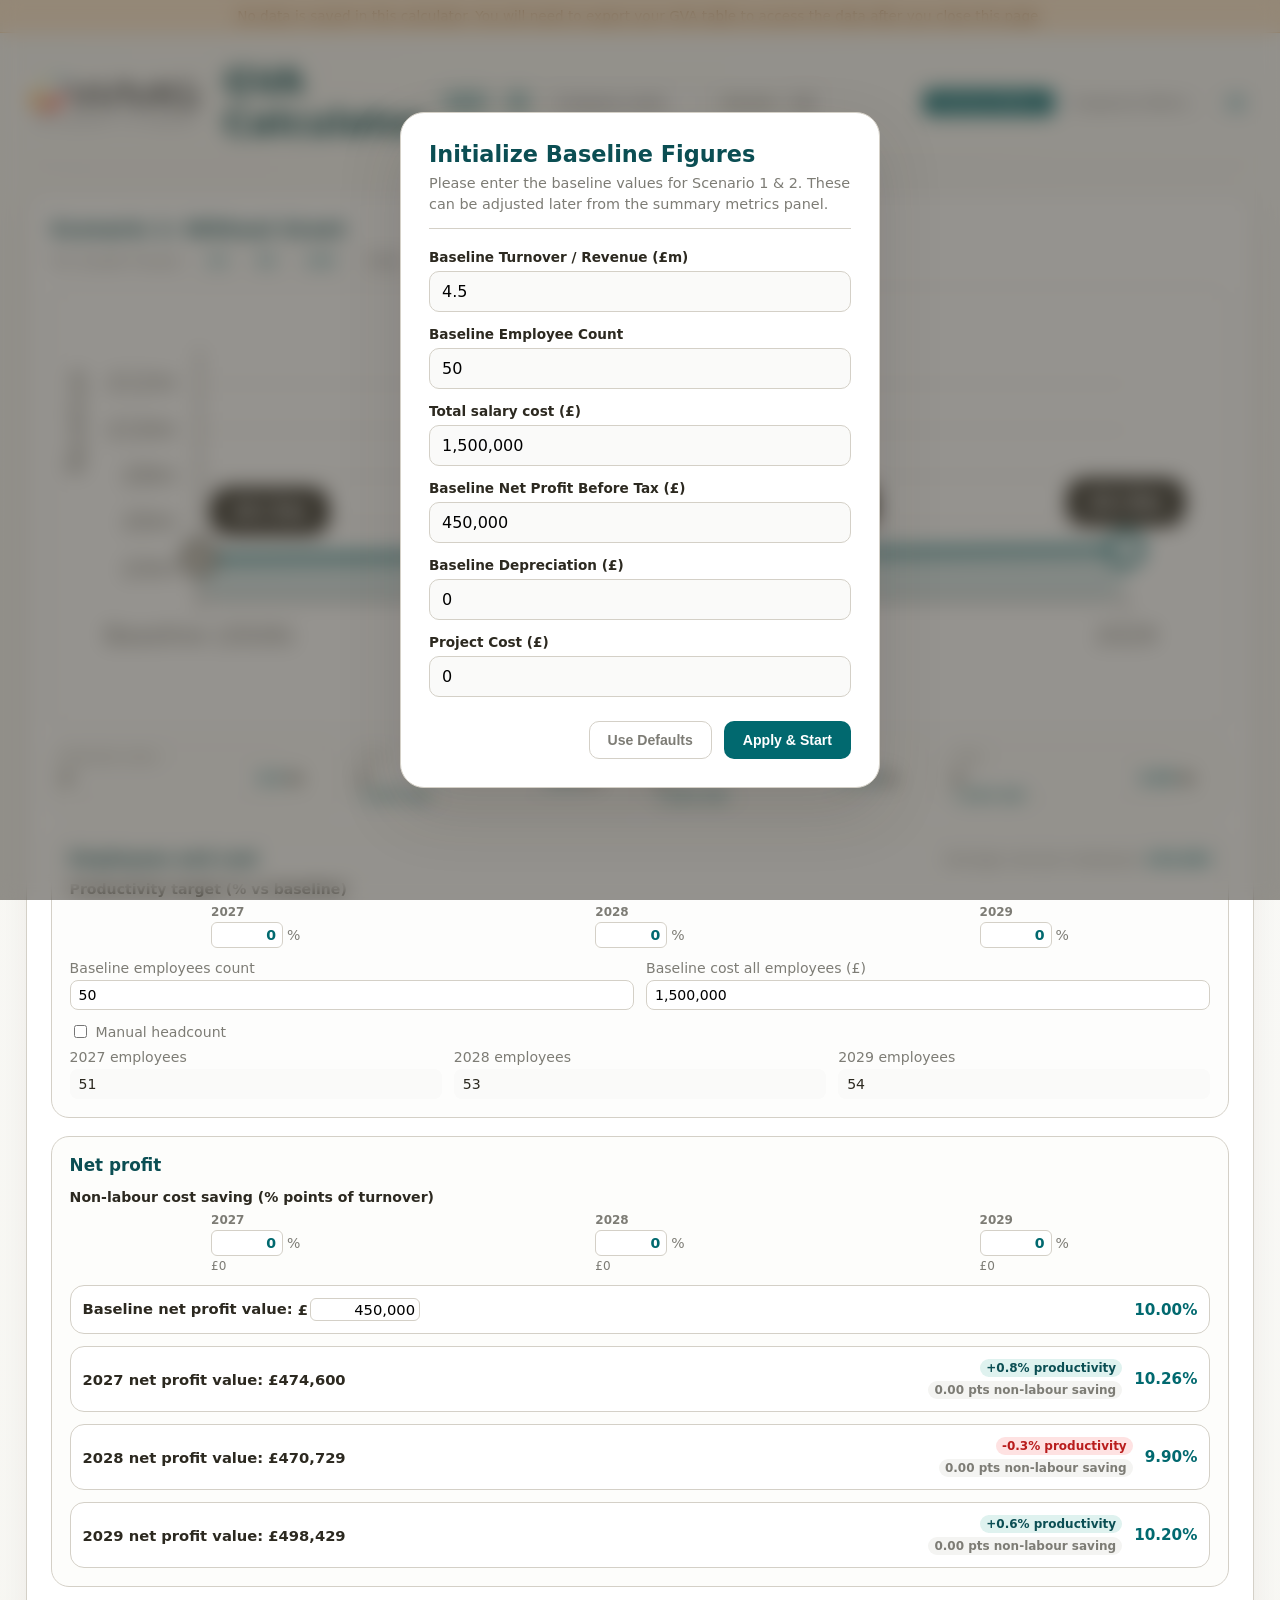
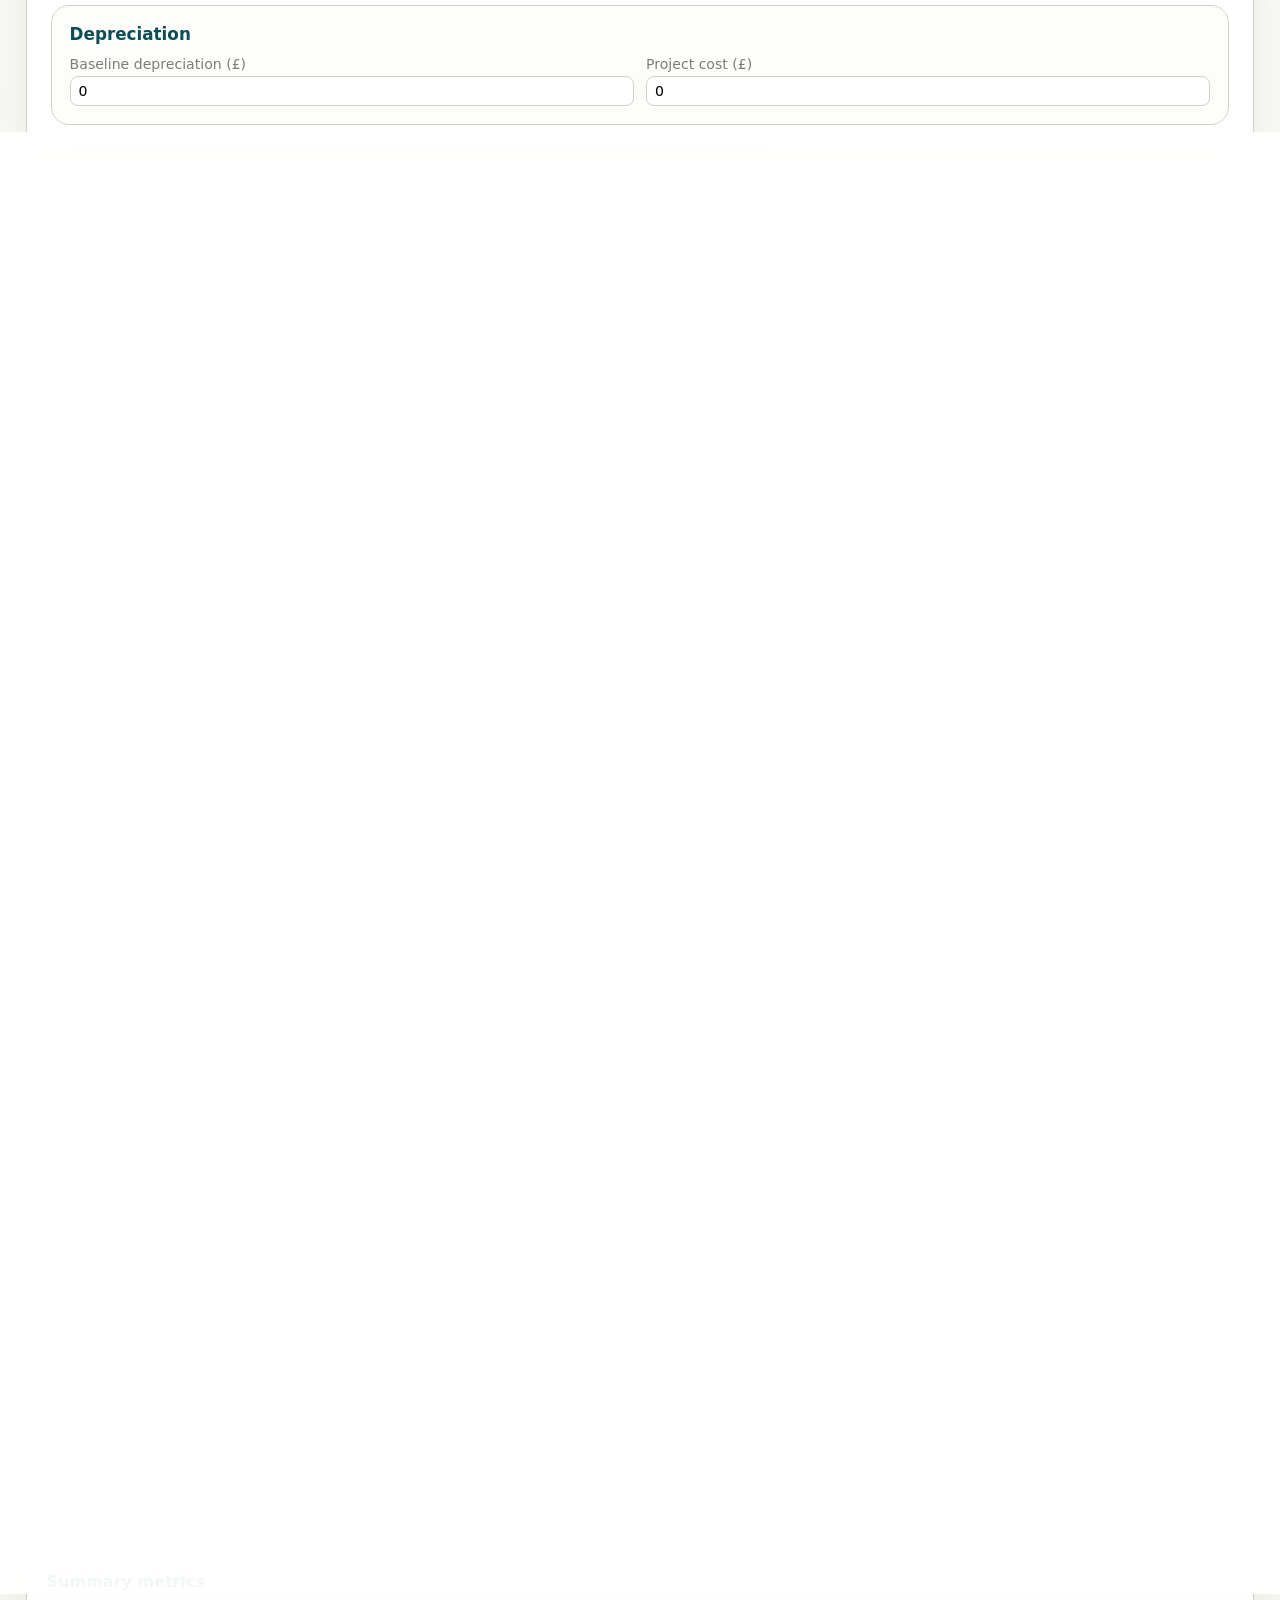
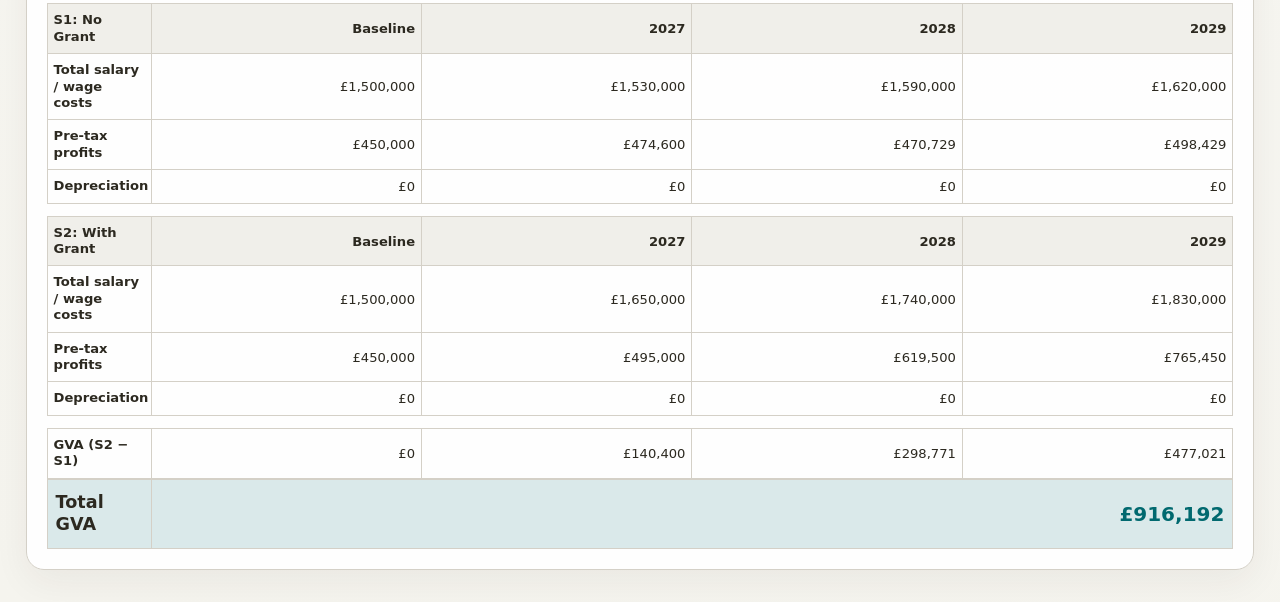
==== commit 35afcf5e: "4.0 Update" ====
--- a/GVA_Model_v4.0.html
+++ b/GVA_Model_v4.0.html
@@ -4,16 +4,25 @@
 <head>
   <meta charset="UTF-8" />
   <meta name="viewport" content="width=device-width, initial-scale=1.0" />
-  <title>GVA Scenario Modeler v3.1</title>
-  <link rel="stylesheet" href="GVA_modeler.css">
+  <title>GVA Calculator</title>
+  <link rel="stylesheet" href="src/GVA_modeler.css">
+  <script>
+    // Opened as GVA_Model_v4.0.html (the local copy): no sign-in. Runs before the page is drawn so the
+    // sign-in box never shows. The website publishes this page as index.html, which keeps the sign-in.
+    if (/GVA_Model_v[\d.]+\.html$/i.test(decodeURIComponent(location.pathname))) {
+      document.documentElement.classList.add('password-free');
+    }
+  </script>
 </head>
 
 <body>
+  <div class="notice-banner" role="note">No data is saved in this calculator. You will need to export your GVA table to access the data after you close this page.</div>
+
   <!-- Login Screen -->
   <div id="loginOverlay" class="login-overlay">
     <div class="login-card">
-      <h2>GVA Scenario Modeler</h2>
-      <p>Please enter your credentials to access the scenario modeler.</p>
+      <h2>GVA Calculator</h2>
+      <p>Please enter your credentials to access the calculator.</p>
       
       <div id="loginError" class="login-error">
         <svg width="16" height="16" viewBox="0 0 24 24" fill="none" stroke="currentColor" stroke-width="2" stroke-linecap="round" stroke-linejoin="round"><circle cx="12" cy="12" r="10"></circle><line x1="12" y1="8" x2="12" y2="12"></line><line x1="12" y1="16" x2="12.01" y2="16"></line></svg>
@@ -36,24 +45,41 @@
 
   <div id="app-root">
     <main class="page" id="app-main" style="display: none;">
-      <header class="app-header" style="display: flex; justify-content: space-between; align-items: flex-start; flex-wrap: wrap; gap: 16px;">
-        <div>
-          <h1>GVA Scenario Modeler <span class="badge">v3.1</span> <button class="info-btn" id="info-btn" onclick="showInfoModal()" aria-label="Show basic usage info" title="Show basic usage info"><svg width="18" height="18" viewBox="0 0 24 24" fill="none" stroke="currentColor" stroke-width="2.5" stroke-linecap="round" stroke-linejoin="round"><circle cx="12" cy="12" r="10"></circle><line x1="12" y1="16" x2="12" y2="12"></line><line x1="12" y1="8" x2="12.01" y2="8"></line></svg></button></h1>
-        </div>
-        <div class="header-actions" style="display: flex; gap: 12px; align-items: center; margin-top: 6px; margin-left: auto;">
-          <div class="unit-toggle" role="group" aria-label="Revenue display units">
-            <button type="button" class="unit-toggle-btn active" id="unit-toggle-k" onclick="setRevenueUnit('k')">£k</button>
-            <button type="button" class="unit-toggle-btn" id="unit-toggle-m" onclick="setRevenueUnit('m')">£m</button>
-          </div>
-          <button class="menu-toggle-btn active" id="menu-toggle-btn" onclick="toggleSidebar()" aria-label="Toggle Summary Metrics">
-            <span class="hamburger-icon">
-              <span></span>
-              <span></span>
-              <span></span>
-            </span>
-            <span class="btn-text">Summary Metrics</span>
-          </button>
-          <button class="sign-out-btn" id="sign-out-btn" onclick="handleLogout()" style="margin-top: 0;">Sign Out</button>
+      <header class="app-header">
+        <div class="header-title">
+          <img class="header-logo" src="src/logo.png" alt="WMG, The University of Warwick">
+          <h1>GVA Calculator <span class="badge" id="app-version-badge"></span> <button class="info-btn" id="info-btn" onclick="showInfoModal()" aria-label="Show basic usage info" title="Show basic usage info"><svg width="18" height="18" viewBox="0 0 24 24" fill="none" stroke="currentColor" stroke-width="2.5" stroke-linecap="round" stroke-linejoin="round"><circle cx="12" cy="12" r="10"></circle><line x1="12" y1="16" x2="12" y2="12"></line><line x1="12" y1="8" x2="12.01" y2="8"></line></svg></button></h1>
+        </div>
+        <div class="header-details">
+          <label class="model-detail" for="model-company"><input type="text" id="model-company" placeholder="Company name" aria-label="Company name" maxlength="80"></label>
+          <label class="model-detail" for="model-version">Version <input type="text" id="model-version" value="1.0" maxlength="12" style="width: 52px;"></label>
+        </div>
+        <div class="header-actions">
+          <div class="unit-toggle" role="group" aria-label="Side panel" title="Click the highlighted option again to hide the panel">
+            <button type="button" class="unit-toggle-btn active" id="panel-toggle-summary" onclick="selectSidePanel('summary')">Summary Metrics</button>
+            <button type="button" class="unit-toggle-btn" id="panel-toggle-comparison" onclick="selectSidePanel('comparison')">Comparison Metrics</button>
+          </div>
+          <div class="settings-menu" id="settings-menu">
+            <button type="button" class="settings-menu-btn" id="settings-menu-btn" onclick="toggleSettingsMenu()" aria-label="Settings" aria-haspopup="menu" aria-expanded="false" aria-controls="settings-menu-list" title="Settings">
+              <span class="settings-icon" aria-hidden="true"><span></span><span></span><span></span></span>
+            </button>
+            <div class="settings-menu-list" id="settings-menu-list" role="menu" hidden>
+              <div class="settings-menu-row">
+                <span>Revenue units</span>
+                <div class="unit-toggle" role="group" aria-label="Revenue display units">
+                  <button type="button" class="unit-toggle-btn" id="unit-toggle-k" onclick="setRevenueUnit('k')">£k</button>
+                  <button type="button" class="unit-toggle-btn active" id="unit-toggle-m" onclick="setRevenueUnit('m')">£m</button>
+                </div>
+              </div>
+              <div class="settings-menu-divider" role="separator"></div>
+              <button type="button" role="menuitem" id="edit-baseline-btn">Edit Baseline</button>
+              <button type="button" role="menuitem" id="import-btn">Import</button>
+              <button type="button" role="menuitem" id="export-btn">Export</button>
+              <div class="settings-menu-divider" role="separator" id="sign-out-divider"></div>
+              <button type="button" role="menuitem" id="sign-out-btn" class="settings-menu-danger" onclick="handleLogout()">Sign Out</button>
+            </div>
+          </div>
+          <input type="file" id="import-file-input" accept=".xlsx,application/vnd.openxmlformats-officedocument.spreadsheetml.sheet" style="display: none;">
         </div>
       </header>
 
@@ -62,7 +88,7 @@
           <section class="grid-layout">
             <!-- Scenario 1: Without Grant -->
             <article class="card">
-              <h2>Scenario 1 Without Grant</h2>
+              <h2>Scenario 1: Without Grant</h2>
               <div class="preset-btns">
                 <span class="preset-label">YoY Growth Presets:</span>
                 <button class="preset-btn" onclick="applyYoYGrowth('s1', -1)" title="Loss Making">-1%</button>
@@ -76,30 +102,45 @@
               </div>
 
               <div class="chart-shell">
-                <svg id="chart1" viewBox="0 0 620 358" aria-label="Scenario 1 draggable revenue graph" role="img"></svg>
+                <svg id="chart1" viewBox="0 0 620 223" aria-label="Scenario 1 draggable revenue graph" role="img"></svg>
               </div>
 
               <div class="legend" id="summary1"></div>
 
               <div class="people-box">
                 <div style="display: flex; justify-content: space-between; align-items: center; margin-bottom: 12px; flex-wrap: wrap; gap: 8px;">
-                  <div class="people-title" style="margin: 0;">Employees and cost (Scenario 1)</div>
-                  <div style="display: flex; align-items: center; gap: 6px; font-size: 0.85rem; font-weight: 500; color: var(--muted);">
-                    <input type="checkbox" id="payroll-adj-toggle-s1" style="cursor: pointer; accent-color: var(--accent); width: 15px; height: 15px;">
-                    <label for="payroll-adj-toggle-s1" style="cursor: pointer; user-select: none;">Apply payroll adjustment</label>
+                  <div class="people-title" style="margin: 0;">Employees and cost</div>
+                  <div class="people-metric" id="emp1-metric" style="margin: 0; margin-left: auto; text-align: right;">Average cost per employee: –</div>
+                </div>
+                <div class="nl-saving" title="Turnover per employee for each year, as a % change vs baseline. Headcount is the nearest whole number of people to this target. With manual headcount ticked, the boxes show the productivity the entered headcount gives.">
+                  <div class="nl-saving-label">Productivity target (% vs baseline)</div>
+                  <div class="nl-saving-years">
+                    <label class="nl-saving-year" for="s1-productivity-y1">
+                      <span class="nl-saving-yr lbl-yr-1">Y1</span>
+                      <span class="nl-saving-input"><input id="s1-productivity-y1" class="story-input no-spinner" type="number" step="0.1" value="0"><span>%</span></span>
+                    </label>
+                    <label class="nl-saving-year" for="s1-productivity-y2">
+                      <span class="nl-saving-yr lbl-yr-2">Y2</span>
+                      <span class="nl-saving-input"><input id="s1-productivity-y2" class="story-input no-spinner" type="number" step="0.1" value="0"><span>%</span></span>
+                    </label>
+                    <label class="nl-saving-year" for="s1-productivity-y3">
+                      <span class="nl-saving-yr lbl-yr-3">Y3</span>
+                      <span class="nl-saving-input"><input id="s1-productivity-y3" class="story-input no-spinner" type="number" step="0.1" value="0"><span>%</span></span>
+                    </label>
                   </div>
                 </div>
                 <div class="people-inputs">
                   <div class="people-row people-baseline-row">
                     <div class="field">
                       <label for="emp1-baseline">Baseline employees count</label>
-                      <input id="emp1-baseline" type="number" min="1" step="1" value="50">
-                    </div>
-                    <div class="field">
-                      <label for="emp1-cost">Baseline cost all employees (£k)</label>
-                      <input id="emp1-cost" type="number" min="0" step="1" value="1500">
-                    </div>
-                  </div>
+                      <input id="emp1-baseline" class="no-spinner" type="number" min="1" step="1" value="50">
+                    </div>
+                    <div class="field">
+                      <label for="emp1-cost">Baseline cost all employees (£)</label>
+                      <input id="emp1-cost" type="text" inputmode="numeric" value="1,500,000">
+                    </div>
+                  </div>
+                  <label class="story-toggle headcount-toggle" title="Enter headcount for each year yourself instead of calculating it from the productivity target"><input type="checkbox" id="s1-manual-headcount"> Manual headcount</label>
                   <div class="people-row people-years-row">
                     <div class="field">
                       <label for="emp1-y1"><span class="lbl-yr-1">Y1</span> employees</label>
@@ -114,29 +155,59 @@
                       <input id="emp1-y3" type="number" min="0" step="1" value="65">
                     </div>
                   </div>
-                </div>
-                <div class="people-metric" id="emp1-metric">Average cost per employee: – | Annual employee cost by year: –
                 </div>
               </div>
 
               <div class="profit-box">
                 <div
                   style="display: flex; justify-content: space-between; align-items: center; margin-bottom: 14px; flex-wrap: wrap; gap: 8px;">
-                  <h3 style="margin: 0;">Net profit sliders</h3>
-                  <div class="preset-btns" style="margin-bottom: 0;">
-                    <span class="preset-label">Margin Presets:</span>
-                    <button class="preset-btn" onclick="applyProfitPreset('s1', -1)">-1% Trend</button>
-                    <button class="preset-btn" onclick="applyProfitPreset('s1', 0)">Stable</button>
-                    <button class="preset-btn" onclick="applyProfitPreset('s1', 1)">+1% Trend</button>
+                  <h3 style="margin: 0;">Net profit</h3>
+                </div>
+                <div class="nl-saving" title="Fall in non-labour costs (materials, plant hire and indirect costs) as a share of turnover, compared with the baseline year. 1 = one percentage point of that year's turnover. A negative value is a cost increase (e.g. material prices).">
+                  <div class="nl-saving-label">Non-labour cost saving (% points of turnover)</div>
+                  <div class="nl-saving-years">
+                    <label class="nl-saving-year" for="s1-nonlabour-y1">
+                      <span class="nl-saving-yr lbl-yr-1">Y1</span>
+                      <span class="nl-saving-input"><input id="s1-nonlabour-y1" class="story-input no-spinner" type="number" step="0.1" value="0"><span>%</span></span>
+                      <span class="nl-saving-gbp" id="s1-nonlabour-gbp-y1" aria-live="polite">£0</span>
+                    </label>
+                    <label class="nl-saving-year" for="s1-nonlabour-y2">
+                      <span class="nl-saving-yr lbl-yr-2">Y2</span>
+                      <span class="nl-saving-input"><input id="s1-nonlabour-y2" class="story-input no-spinner" type="number" step="0.1" value="0"><span>%</span></span>
+                      <span class="nl-saving-gbp" id="s1-nonlabour-gbp-y2" aria-live="polite">£0</span>
+                    </label>
+                    <label class="nl-saving-year" for="s1-nonlabour-y3">
+                      <span class="nl-saving-yr lbl-yr-3">Y3</span>
+                      <span class="nl-saving-input"><input id="s1-nonlabour-y3" class="story-input no-spinner" type="number" step="0.1" value="0"><span>%</span></span>
+                      <span class="nl-saving-gbp" id="s1-nonlabour-gbp-y3" aria-live="polite">£0</span>
+                    </label>
                   </div>
                 </div>
                 <div class="profit-grid" id="profitGrid1"></div>
+              </div>
+
+              <div class="people-box" id="depreciation-panel">
+                <div style="display: flex; justify-content: space-between; align-items: center; margin-bottom: 12px; flex-wrap: wrap; gap: 8px;">
+                  <div class="people-title" style="margin: 0;">Depreciation</div>
+                </div>
+                <div class="people-inputs">
+                  <div class="people-row people-baseline-row">
+                    <div class="field">
+                      <label for="dep-baseline" title="Annual depreciation; the same figure is used for the baseline and Years 1-3 in both scenarios">Baseline depreciation (£)</label>
+                      <input id="dep-baseline" type="text" inputmode="numeric" autocomplete="off" value="0">
+                    </div>
+                    <div class="field">
+                      <label for="project-cost-input" title="Depreciated over 3 years (1/3 per year) in the with-grant scenario">Project cost (£)</label>
+                      <input id="project-cost-input" type="text" inputmode="numeric" autocomplete="off" value="0">
+                    </div>
+                  </div>
+                </div>
               </div>
             </article>
 
             <!-- Scenario 2: With Grant -->
             <article class="card">
-              <h2>Scenario 2 With Grant</h2>
+              <h2>Scenario 2: With Grant</h2>
               <div class="preset-btns">
                 <span class="preset-label">YoY Growth Presets:</span>
                 <button class="preset-btn" onclick="applyYoYGrowth('s2', 0)" title="Flat Line">0%</button>
@@ -150,31 +221,45 @@
               </div>
 
               <div class="chart-shell">
-                <svg id="chart2" viewBox="0 0 620 358" aria-label="Scenario 2 draggable revenue graph" role="img"></svg>
+                <svg id="chart2" viewBox="0 0 620 223" aria-label="Scenario 2 draggable revenue graph" role="img"></svg>
               </div>
 
               <div class="legend" id="summary2"></div>
 
-              <div class="people-box" style="display: block; width: 100%;">
+              <div class="people-box">
                 <div style="display: flex; justify-content: space-between; align-items: center; margin-bottom: 12px; flex-wrap: wrap; gap: 8px;">
-                  <div class="people-title" style="margin: 0;">Employees and cost (Scenario 2)</div>
-                  <div style="display: flex; align-items: center; gap: 6px; font-size: 0.85rem; font-weight: 500; color: var(--muted);">
-                    <input type="checkbox" id="payroll-adj-toggle-s2" style="cursor: pointer; accent-color: var(--accent); width: 15px; height: 15px;">
-                    <label for="payroll-adj-toggle-s2" style="cursor: pointer; user-select: none;">Apply payroll adjustment</label>
-                  </div>
-                </div>
-
-                <div class="people-inputs" style="margin-bottom: 16px;">
-                  <div class="people-row people-baseline-row">
+                  <div class="people-title" style="margin: 0;">Employees and cost</div>
+                </div>
+                <div class="nl-saving" title="Turnover per employee for each year, as a % change vs baseline. Headcount is the nearest whole number of people to this target. With manual headcount ticked, the boxes show the productivity the entered headcount gives.">
+                  <div class="nl-saving-label">Productivity target (% vs baseline)</div>
+                  <div class="nl-saving-years">
+                    <label class="nl-saving-year" for="s2-productivity-y1">
+                      <span class="nl-saving-yr lbl-yr-1">Y1</span>
+                      <span class="nl-saving-input"><input id="s2-productivity-y1" class="story-input no-spinner" type="number" step="0.1" value="0"><span>%</span></span>
+                    </label>
+                    <label class="nl-saving-year" for="s2-productivity-y2">
+                      <span class="nl-saving-yr lbl-yr-2">Y2</span>
+                      <span class="nl-saving-input"><input id="s2-productivity-y2" class="story-input no-spinner" type="number" step="0.1" value="4"><span>%</span></span>
+                    </label>
+                    <label class="nl-saving-year" for="s2-productivity-y3">
+                      <span class="nl-saving-yr lbl-yr-3">Y3</span>
+                      <span class="nl-saving-input"><input id="s2-productivity-y3" class="story-input no-spinner" type="number" step="0.1" value="10"><span>%</span></span>
+                    </label>
+                  </div>
+                </div>
+                <div class="people-inputs">
+                  <!-- Scenario 2 baseline mirrors Scenario 1: hidden, but keeps its space so both cards line up -->
+                  <div class="people-row people-baseline-row people-row-placeholder" aria-hidden="true">
                     <div class="field">
                       <label for="emp2-baseline">Baseline employees count</label>
-                      <input id="emp2-baseline" type="number" min="1" step="1" value="50" disabled style="background: #fafaf9; border-color: transparent;">
-                    </div>
-                    <div class="field">
-                      <label for="emp2-cost">Total salary cost (£k)</label>
-                      <input id="emp2-cost" type="number" min="0" step="1" value="1500" disabled style="background: #fafaf9; border-color: transparent;">
-                    </div>
-                  </div>
+                      <input id="emp2-baseline" class="no-spinner" type="number" min="1" step="1" value="50" disabled style="background: #fafaf9; border-color: transparent;">
+                    </div>
+                    <div class="field">
+                      <label for="emp2-cost">Total salary cost (£)</label>
+                      <input id="emp2-cost" type="text" value="1,500,000" disabled style="background: #fafaf9; border-color: transparent;">
+                    </div>
+                  </div>
+                  <label class="story-toggle headcount-toggle" title="Enter headcount for each year yourself instead of calculating it from the productivity target"><input type="checkbox" id="s2-manual-headcount"> Manual headcount</label>
                   <div class="people-row people-years-row">
                     <div class="field">
                       <label for="emp2-y1"><span class="lbl-yr-1">Y1</span> employees</label>
@@ -188,6 +273,45 @@
                       <label for="emp2-y3"><span class="lbl-yr-3">Y3</span> employees</label>
                       <input id="emp2-y3" type="number" min="0" step="1" value="65">
                     </div>
+                  </div>
+                </div>
+              </div>
+
+              <div class="profit-box">
+                <div
+                  style="display: flex; justify-content: space-between; align-items: center; margin-bottom: 14px; flex-wrap: wrap; gap: 8px;">
+                  <h3 style="margin: 0;">Net profit</h3>
+                </div>
+                <div class="nl-saving" title="Fall in non-labour costs (materials, plant hire and indirect costs) as a share of turnover, compared with the baseline year. 1 = one percentage point of that year's turnover. A negative value is a cost increase (e.g. material prices).">
+                  <div class="nl-saving-label">Non-labour cost saving (% points of turnover)</div>
+                  <div class="nl-saving-years">
+                    <label class="nl-saving-year" for="s2-nonlabour-y1">
+                      <span class="nl-saving-yr lbl-yr-1">Y1</span>
+                      <span class="nl-saving-input"><input id="s2-nonlabour-y1" class="story-input no-spinner" type="number" step="0.1" value="0"><span>%</span></span>
+                      <span class="nl-saving-gbp" id="s2-nonlabour-gbp-y1" aria-live="polite">£0</span>
+                    </label>
+                    <label class="nl-saving-year" for="s2-nonlabour-y2">
+                      <span class="nl-saving-yr lbl-yr-2">Y2</span>
+                      <span class="nl-saving-input"><input id="s2-nonlabour-y2" class="story-input no-spinner" type="number" step="0.1" value="0"><span>%</span></span>
+                      <span class="nl-saving-gbp" id="s2-nonlabour-gbp-y2" aria-live="polite">£0</span>
+                    </label>
+                    <label class="nl-saving-year" for="s2-nonlabour-y3">
+                      <span class="nl-saving-yr lbl-yr-3">Y3</span>
+                      <span class="nl-saving-input"><input id="s2-nonlabour-y3" class="story-input no-spinner" type="number" step="0.1" value="0"><span>%</span></span>
+                      <span class="nl-saving-gbp" id="s2-nonlabour-gbp-y3" aria-live="polite">£0</span>
+                    </label>
+                  </div>
+                </div>
+                <div class="profit-grid" id="profitGrid2"></div>
+              </div>
+
+              <!-- Job creation, upskilling and salary bands: to be implemented once the model has been validated
+              <div class="people-box" id="s2-jobs-panel" style="display: block; width: 100%;">
+                <div style="display: flex; justify-content: space-between; align-items: center; margin-bottom: 12px; flex-wrap: wrap; gap: 8px;">
+                  <div class="people-title" style="margin: 0;">Job creation, upskilling and salary bands</div>
+                  <div class="unit-toggle" role="group" aria-label="Scenario 2 salary cost method">
+                    <button type="button" class="unit-toggle-btn active" id="s2-cost-mode-average" onclick="setS2CostMode('average')" title="Cost every employee at the baseline average salary">Average cost</button>
+                    <button type="button" class="unit-toggle-btn" id="s2-cost-mode-bands" onclick="setS2CostMode('bands')" title="Cost new jobs by salary band">Salary bands</button>
                   </div>
                 </div>
 
@@ -232,7 +356,8 @@
 
                 <div style="font-weight: 600; font-size: 0.88rem; color: var(--text); margin-top: 16px;">Salary Bands of
                   New Jobs Created/Saved</div>
-                <table class="bands-table">
+                <div class="bands-mode-note" id="bands-mode-note">Payroll uses the baseline average salary. Switch to <strong>Salary bands</strong> to cost new jobs by band.</div>
+                <table class="bands-table" id="bands-table">
                   <thead>
                     <tr>
                       <th>Salary Band</th>
@@ -300,89 +425,85 @@
                     </tr>
                   </tbody>
                 </table>
-
-                <div class="people-metric" id="emp2-metric"
-                  style="margin-top: 14px; padding: 12px; background: #fafaf9; border-radius: 8px; border: 1px solid var(--border); line-height: 1.4;">
-                  Headcount: Base 50, Y1: 55, Y2: 60, Y3: 65
-                </div>
-              </div>
-
-              <div class="profit-box">
-                <div
-                  style="display: flex; justify-content: space-between; align-items: center; margin-bottom: 14px; flex-wrap: wrap; gap: 8px;">
-                  <h3 style="margin: 0;">Net profit sliders</h3>
-                  <div class="preset-btns" style="margin-bottom: 0;">
-                    <span class="preset-label">Margin Presets:</span>
-                    <button class="preset-btn" onclick="applyProfitPreset('s2', -1)">-1% Trend</button>
-                    <button class="preset-btn" onclick="applyProfitPreset('s2', 0)">Stable</button>
-                    <button class="preset-btn" onclick="applyProfitPreset('s2', 1)">+1% Trend</button>
-                  </div>
-                </div>
-                <div class="profit-grid" id="profitGrid2"></div>
-              </div>
+              </div>
+              -->
             </article>
           </section>
         </div>
 
         <!-- Right Summary Panel -->
         <aside class="sidebar">
-          <section class="summary-section" style="margin-top: 0;">
-            <div
-              style="display: flex; justify-content: space-between; align-items: center; margin-bottom: 12px; gap: 8px; flex-wrap: wrap;">
-              <h2 style="margin: 0; font-size: 1rem;">Summary metrics</h2>
-              <div style="display: flex; gap: 8px; align-items: center;">
-                <button id="edit-baseline-btn" class="preset-btn" style="margin-bottom: 0;">Edit Baseline</button>
-                <button id="import-btn" class="preset-btn" style="margin-bottom: 0;">Import</button>
-                <button id="export-btn"
-                  style="background: var(--accent); color: white; border: none; padding: 6px 12px; border-radius: 8px; font-weight: 600; cursor: pointer; font-size: 0.8rem; transition: opacity 0.2s;">Export</button>
-                <input type="file" id="import-file-input" accept=".csv" style="display: none;">
-              </div>
-            </div>
-
-            <table class="summary-table" id="summaryTable">
+          <section class="summary-section side-panel" id="side-panel-summary" style="margin-top: 0;">
+            <h2 style="margin: 0 0 12px 0; font-size: 1rem;">Summary metrics</h2>
+
+            <table class="summary-table" id="summaryTableS1">
               <tbody>
-                <tr>
-                  <td>Scenario 1</td>
-                  <td>Base</td>
+                <tr class="summary-header">
+                  <td>S1: No Grant</td>
+                  <td>Baseline</td>
                   <td class="col-yr-1">Y1</td>
                   <td class="col-yr-2">Y2</td>
                   <td class="col-yr-3">Y3</td>
                 </tr>
                 <tr>
-                  <td>Annual employee cost</td>
+                  <td>Total salary / wage costs</td>
                   <td id="s1-emp-baseline">–</td>
                   <td id="s1-emp-y1">–</td>
                   <td id="s1-emp-y2">–</td>
                   <td id="s1-emp-y3">–</td>
                 </tr>
                 <tr>
-                  <td>Net profit value</td>
+                  <td>Pre-tax profits</td>
                   <td id="s1-prof-baseline">–</td>
                   <td id="s1-prof-y1">–</td>
                   <td id="s1-prof-y2">–</td>
                   <td id="s1-prof-y3">–</td>
                 </tr>
                 <tr>
-                  <td>Scenario 2</td>
-                  <td>Base</td>
+                  <td>Depreciation</td>
+                  <td id="s1-dep-baseline">–</td>
+                  <td id="s1-dep-y1">–</td>
+                  <td id="s1-dep-y2">–</td>
+                  <td id="s1-dep-y3">–</td>
+                </tr>
+              </tbody>
+            </table>
+
+            <table class="summary-table" id="summaryTableS2">
+              <tbody>
+                <tr class="summary-header">
+                  <td>S2: With Grant</td>
+                  <td>Baseline</td>
                   <td class="col-yr-1">Y1</td>
                   <td class="col-yr-2">Y2</td>
                   <td class="col-yr-3">Y3</td>
                 </tr>
                 <tr>
-                  <td>Annual employee cost</td>
+                  <td>Total salary / wage costs</td>
                   <td id="s2-emp-baseline">–</td>
                   <td id="s2-emp-y1">–</td>
                   <td id="s2-emp-y2">–</td>
                   <td id="s2-emp-y3">–</td>
                 </tr>
                 <tr>
-                  <td>Net profit value</td>
+                  <td>Pre-tax profits</td>
                   <td id="s2-prof-baseline">–</td>
                   <td id="s2-prof-y1">–</td>
                   <td id="s2-prof-y2">–</td>
                   <td id="s2-prof-y3">–</td>
                 </tr>
+                <tr>
+                  <td>Depreciation</td>
+                  <td id="s2-dep-baseline">–</td>
+                  <td id="s2-dep-y1">–</td>
+                  <td id="s2-dep-y2">–</td>
+                  <td id="s2-dep-y3">–</td>
+                </tr>
+              </tbody>
+            </table>
+
+            <table class="summary-table" id="summaryTableGva">
+              <tbody>
                 <tr>
                   <td>GVA (S2 − S1)</td>
                   <td id="gva-baseline">–</td>
@@ -390,13 +511,6 @@
                   <td id="gva-y2">–</td>
                   <td id="gva-y3">–</td>
                 </tr>
-                <tr>
-                  <td>Project cost (£k)</td>
-                  <td colspan="4" style="text-align: right;">
-                    <input type="number" id="project-cost-input" value="0"
-                      style="width: 80px; text-align: right; border: 1px solid var(--border); border-radius: 6px; padding: 4px 8px; font: inherit;">
-                  </td>
-                </tr>
                 <tr style="background: var(--line-soft); font-size: 1.1rem; border-top: 2px solid var(--border);">
                   <td style="font-weight: 600; padding: 12px 8px;">Total GVA</td>
                   <td colspan="4" id="total-gva" style="text-align: right; font-weight: 800; color: var(--accent); font-size: 1.25rem; padding: 12px 8px;">–</td>
@@ -405,73 +519,70 @@
             </table>
           </section>
 
-          <!-- Scenario 2 Productivity Gain Sidebar Section -->
-          <section class="summary-section" style="margin-top: 20px;">
-            <h2 style="margin: 0 0 12px 0; font-size: 1rem;">Productivity gain with respect to baseline (Scenario 2)</h2>
-            <div id="s2-productivity-gain-sidebar" style="padding: 12px; background: #fafaf9; border-radius: 8px; border: 1px solid var(--border); font-size: 0.88rem; line-height: 1.5; color: var(--text);">
-              –
-            </div>
-          </section>
-
-          <section class="summary-section" style="margin-top: 20px;">
-            <div class="section-header" onclick="toggleComparisonSection()" style="display: flex; justify-content: space-between; align-items: center; cursor: pointer; user-select: none; margin-bottom: 12px;">
-              <h2 style="margin: 0; font-size: 1rem; display: flex; align-items: center; gap: 8px;">
-                <span id="comparison-collapse-icon" style="display: inline-flex; align-items: center; justify-content: center; width: 18px; height: 18px; font-weight: 800; font-size: 0.95rem; background: var(--line-soft); border-radius: 6px; transition: all 0.2s; color: var(--accent);">−</span>
-                Comparison metrics (prices in k)
-              </h2>
-            </div>
-
-            <div id="comparison-collapsible-content" style="transition: max-height 0.3s ease, opacity 0.25s ease; overflow: hidden; max-height: 800px;">
+          <section class="summary-section side-panel" id="side-panel-comparison" style="margin-top: 0;" hidden>
+            <h2 style="margin: 0 0 12px 0; font-size: 1rem;">Comparison metrics (prices in k)</h2>
+
+            <div>
               <div style="display: flex; justify-content: flex-end; align-items: center; margin-bottom: 12px; gap: 8px; flex-wrap: wrap;">
                 <button id="expand-comparison-btn" class="preset-btn" style="margin-bottom: 0;" onclick="showComparisonModal()">Expand</button>
                 <button id="copy-summary-btn" class="preset-btn" style="margin-bottom: 0;" onclick="copySummaryToComparison()">Copy from Summary</button>
                 <button id="clear-comparison-btn" class="preset-btn" style="margin-bottom: 0;">Clear</button>
               </div>
 
-              <table class="summary-table" id="comparisonTable">
+              <table class="summary-table" id="comparisonTableS1">
                 <tbody>
-                  <tr>
-                    <td>Scenario 1</td>
+                  <tr class="summary-header">
+                    <td>S1: No Grant</td>
                     <td>Base</td>
                     <td class="col-yr-1">Y1</td>
                     <td class="col-yr-2">Y2</td>
                     <td class="col-yr-3">Y3</td>
                   </tr>
                   <tr>
-                    <td>Annual employee cost</td>
+                    <td>Total salary / wage costs</td>
                     <td><input type="number" class="comparison-input" id="comp-s1-emp-baseline" placeholder="–"></td>
                     <td><input type="number" class="comparison-input" id="comp-s1-emp-y1" placeholder="–"></td>
                     <td><input type="number" class="comparison-input" id="comp-s1-emp-y2" placeholder="–"></td>
                     <td><input type="number" class="comparison-input" id="comp-s1-emp-y3" placeholder="–"></td>
                   </tr>
                   <tr>
-                    <td>Net profit value</td>
+                    <td>Pre-tax profits</td>
                     <td><input type="number" class="comparison-input" id="comp-s1-prof-baseline" placeholder="–"></td>
                     <td><input type="number" class="comparison-input" id="comp-s1-prof-y1" placeholder="–"></td>
                     <td><input type="number" class="comparison-input" id="comp-s1-prof-y2" placeholder="–"></td>
                     <td><input type="number" class="comparison-input" id="comp-s1-prof-y3" placeholder="–"></td>
                   </tr>
-                  <tr>
-                    <td>Scenario 2</td>
+                </tbody>
+              </table>
+
+              <table class="summary-table" id="comparisonTableS2">
+                <tbody>
+                  <tr class="summary-header">
+                    <td>S2: With Grant</td>
                     <td>Base</td>
                     <td class="col-yr-1">Y1</td>
                     <td class="col-yr-2">Y2</td>
                     <td class="col-yr-3">Y3</td>
                   </tr>
                   <tr>
-                    <td>Annual employee cost</td>
+                    <td>Total salary / wage costs</td>
                     <td><input type="number" class="comparison-input" id="comp-s2-emp-baseline" placeholder="–"></td>
                     <td><input type="number" class="comparison-input" id="comp-s2-emp-y1" placeholder="–"></td>
                     <td><input type="number" class="comparison-input" id="comp-s2-emp-y2" placeholder="–"></td>
                     <td><input type="number" class="comparison-input" id="comp-s2-emp-y3" placeholder="–"></td>
                   </tr>
                   <tr>
-                    <td>Net profit value</td>
+                    <td>Pre-tax profits</td>
                     <td><input type="number" class="comparison-input" id="comp-s2-prof-baseline" placeholder="–"></td>
                     <td><input type="number" class="comparison-input" id="comp-s2-prof-y1" placeholder="–"></td>
                     <td><input type="number" class="comparison-input" id="comp-s2-prof-y2" placeholder="–"></td>
                     <td><input type="number" class="comparison-input" id="comp-s2-prof-y3" placeholder="–"></td>
                   </tr>
+                </tbody>
+              </table>
+
+              <table class="summary-table" id="comparisonTableGva">
+                <tbody>
                   <tr>
                     <td>GVA (S2 − S1)</td>
                     <td><input type="number" class="comparison-input" id="comp-gva-baseline" placeholder="–"></td>
@@ -507,20 +618,28 @@
         </div>
         <div class="modal-body">
           <div class="modal-field">
-            <label for="modal-revenue">Baseline Turnover / Revenue (£k)</label>
-            <input type="number" id="modal-revenue" value="4500" min="0">
-          </div>
-          <div class="modal-field">
-            <label for="modal-profit">Baseline Net Profit Before Tax (£k)</label>
-            <input type="number" id="modal-profit" value="450" min="0">
+            <label for="modal-revenue">Baseline Turnover / Revenue (£m)</label>
+            <input type="number" id="modal-revenue" value="4.5" min="0" step="any">
           </div>
           <div class="modal-field">
             <label for="modal-emp-count">Baseline Employee Count</label>
             <input type="number" id="modal-emp-count" value="50" min="1">
           </div>
           <div class="modal-field">
-            <label for="modal-emp-cost">Total salary cost (£k)</label>
-            <input type="number" id="modal-emp-cost" value="1500" min="0">
+            <label for="modal-emp-cost">Total salary cost (£)</label>
+            <input type="text" id="modal-emp-cost" inputmode="numeric" autocomplete="off" value="1,500,000">
+          </div>
+          <div class="modal-field">
+            <label for="modal-profit">Baseline Net Profit Before Tax (£)</label>
+            <input type="text" id="modal-profit" inputmode="text" autocomplete="off" value="450,000">
+          </div>
+          <div class="modal-field">
+            <label for="modal-depreciation">Baseline Depreciation (£)</label>
+            <input type="text" id="modal-depreciation" inputmode="numeric" autocomplete="off" value="0">
+          </div>
+          <div class="modal-field">
+            <label for="modal-project-cost">Project Cost (£)</label>
+            <input type="text" id="modal-project-cost" inputmode="numeric" autocomplete="off" value="0">
           </div>
         </div>
         <div class="modal-footer">
@@ -662,36 +781,32 @@
     </div>
 
     <!-- Info Modal (Basic Usage) -->
-    <div id="infoModal" class="modal-overlay">
+    <div id="infoModal" class="modal-overlay" onclick="if (event.target === this) hideInfoModal()">
       <div class="modal-content" style="width: min(640px, 94%); max-height: 85vh; padding: 24px; overflow-y: auto;">
         <div class="modal-header" style="margin-bottom: 16px; padding-bottom: 10px;">
-          <h2 style="color: #0b4e53; font-weight: 800; font-size: 1.25rem;">GVA Scenario Modeler - Basic Usage</h2>
+          <h2 style="color: #0b4e53; font-weight: 800; font-size: 1.25rem;">GVA Calculator - Basic Usage</h2>
           <p style="color: var(--muted); font-size: 0.85rem; margin-top: 4px;">Quick guide to modeling employment, profit, and GVA scenarios.</p>
         </div>
         <div class="modal-body" style="display: grid; gap: 16px; line-height: 1.5; font-size: 0.88rem; color: var(--text);">
+          <div class="info-assumptions">
+            <h3 style="color: #0b4e53; font-size: 0.95rem; margin: 0 0 6px 0; font-weight: 700;">Calculator Assumptions</h3>
+            <ol>
+              <li><strong>GVA</strong> = salary/wage costs + pre-tax profit + depreciation.</li>
+              <li><strong>GVA due to grant:</strong> The value of GVA with grant (Scenario 2) minus the value of GVA without (Scenario 1).</li>
+              <li><strong>Salary/wage cost:</strong> An average cost per employee is calculated using the baseline figures. This average is then applied to the total number of jobs created or lost to estimate the overall labour/wage cost. </li>
+              <li><strong>Non-labour costs</strong> = turnover − salaries/wages − pre-tax profit. These costs then scale proportionally with increases or decreases in turnover over Years 1–3.</li>
+              <li><strong>Productivity</strong> = turnover / employee count.</li>
+              <li><strong>How productivity increase is applied:</strong> a target is entered for each year as % vs baseline productivity. With manual headcount, the boxes show the productivity the headcount gives.</li>
+              <li><strong>How non-labour cost saving is applied</strong> entered per year as % points of turnover for that year.</li>
+              <li><strong>Base year:</strong> from April it is the current calendar year; before April it is the previous year.</li>
+              <li><strong>Depreciation:</strong> The baseline is applied to each year, the project cost is depreciated equally over three years in sceanrio 2.</li>
+              <li><strong>Depreciation and net profit</strong> Depreciation is excluded from the net profit calculation.</li>
+            </ol>
+          </div>
+
           <div>
-            <h3 style="color: #0b4e53; font-size: 0.95rem; margin: 0 0 6px 0; font-weight: 700;">1. Initializing Baseline Figures</h3>
+            <h3 style="color: #0b4e53; font-size: 0.95rem; margin: 0 0 6px 0; font-weight: 700;">Initialising Baseline Figures</h3>
             <p style="margin: 0;">Set initial Turnover, Net Profit, Employee Count, and Salary Costs. Click the <strong>Edit Baseline</strong> button in the summary panel to modify these values at any point.</p>
-          </div>
-          
-          <div>
-            <h3 style="color: #0b4e53; font-size: 0.95rem; margin: 0 0 6px 0; font-weight: 700;">2. Scenario 1 (Without Grant)</h3>
-            <p style="margin: 0;">Simulates growth path without grant intervention. Adjust forecasted Turnover by dragging points on the SVG chart, set annual headcount forecasts, and use sliders to set target net profit margins.</p>
-          </div>
-          
-          <div>
-            <h3 style="color: #0b4e53; font-size: 0.95rem; margin: 0 0 6px 0; font-weight: 700;">3. Scenario 2 (With Grant)</h3>
-            <p style="margin: 0;">Simulates project-supported growth. Headcount forecasts are driven by detailed **Salary Bands** of new jobs created. You can also log Upskilled FTEs and custom training notes.</p>
-          </div>
-          
-          <div>
-            <h3 style="color: #0b4e53; font-size: 0.95rem; margin: 0 0 6px 0; font-weight: 700;">4. GVA & ROI Calculations</h3>
-            <p style="margin: 0;">Gross Value Added (GVA) is calculated as: <code>Employee Costs + Net Profit</code>. Incremental GVA is the difference between Scenario 2 and Scenario 1. Set the intervention cost in <strong>Project cost (£k)</strong> to evaluate the Return on Investment (ROI) multiplier.</p>
-          </div>
-          
-          <div>
-            <h3 style="color: #0b4e53; font-size: 0.95rem; margin: 0 0 6px 0; font-weight: 700;">5. Comparison & Sanity Checks</h3>
-            <p style="margin: 0;">Click <strong>Expand</strong> in the Comparison Metrics panel to view sanity check warnings. This checks average salaries (caution if below £12k or above £150k), baseline alignment, profit margin boundaries (0% to 50%), and GVA ROI health.</p>
           </div>
         </div>
         <div class="modal-footer" style="border-top: 1px solid var(--border); padding-top: 12px; margin-top: 12px;">
@@ -701,7 +816,11 @@
     </div>
   </div>
 
-  <script src="GVA_modeler.js"></script>
+  <script src="src/vendor/exceljs.min.js"></script>
+  <script src="src/GVA_template.js"></script>
+  <script src="src/GVA_workbook.js"></script>
+  <script src="src/GVA_engine.js"></script>
+  <script src="src/GVA_modeler.js"></script>
 </body>
 
 </html>
--- a/src/GVA_modeler.css
+++ b/src/GVA_modeler.css
@@ -0,0 +1,1464 @@
+:root {
+  --bg: #f5f4ee;
+  --surface: #ffffff;
+  --text: #2c2920;
+  --muted: #7d7c75;
+  --line: #01696f;
+  --line-soft: rgba(1, 105, 111, 0.14);
+  --grid: #e2dfd9;
+  --border: #d4d0c7;
+  --shadow: 0 12px 36px rgba(44, 41, 32, 0.06);
+  --radius: 20px;
+  --accent: #01696f;
+}
+
+* {
+  box-sizing: border-box;
+}
+
+body {
+  margin: 0;
+  min-height: 100vh;
+  background: radial-gradient(circle at top right, #fbfbf9 0%, var(--bg) 100%);
+  font-family: Inter, ui-sans-serif, system-ui, -apple-system, sans-serif;
+  color: var(--text);
+  padding: 0 0 32px;
+}
+
+.page {
+  width: min(1680px, 96%);
+  margin: 0 auto;
+}
+
+/* Title left, company and version centred, controls right */
+.app-header {
+  margin-bottom: 28px;
+  border-bottom: 1px solid var(--border);
+  padding-bottom: 20px;
+  position: relative;
+  display: grid;
+  grid-template-columns: 1fr auto 1fr;
+  align-items: center;
+  gap: 12px 16px;
+}
+
+.header-details {
+  display: flex;
+  align-items: center;
+  justify-content: center;
+  gap: 16px;
+}
+
+@media (max-width: 1100px) {
+  .app-header {
+    grid-template-columns: 1fr auto;
+  }
+
+  .header-details {
+    grid-column: 1 / -1;
+    grid-row: 2;
+  }
+}
+
+@media (max-width: 640px) {
+  .app-header {
+    grid-template-columns: 1fr;
+  }
+
+  .header-details,
+  .header-actions {
+    flex-wrap: wrap;
+    justify-content: flex-start;
+  }
+}
+
+.info-assumptions ol {
+  margin: 0;
+  padding-left: 20px;
+  display: grid;
+  gap: 4px;
+}
+
+/* Local copy: the sign-in box and Sign Out are never shown */
+.password-free .login-overlay,
+.password-free #sign-out-btn,
+.password-free #sign-out-divider {
+  display: none !important;
+}
+
+.notice-banner {
+  margin: 0 0 28px;
+  padding: 8px 16px;
+  background: #fde8cf;
+  color: #8a4b0f;
+  border-bottom: 1px solid #f6cf9f;
+  font-weight: 500;
+  font-size: 0.85rem;
+  text-align: center;
+}
+
+.header-title {
+  display: flex;
+  align-items: center;
+  gap: 20px;
+}
+
+.header-logo {
+  height: 52px;
+  width: auto;
+  display: block;
+  flex-shrink: 0;
+}
+
+.app-header h1 {
+  margin: 0;
+  font-size: 2.2rem;
+  font-weight: 800;
+  color: #0b4e53;
+  display: flex;
+  align-items: center;
+  gap: 12px;
+}
+
+.app-header .badge {
+  font-size: 0.85rem;
+  background: var(--line-soft);
+  color: var(--accent);
+  padding: 4px 10px;
+  border-radius: 99px;
+  font-weight: 700;
+  border: 1px solid rgba(1, 105, 111, 0.2);
+}
+
+.info-btn {
+  background: transparent;
+  border: 1px solid var(--border);
+  color: var(--accent);
+  width: 28px;
+  height: 28px;
+  border-radius: 50%;
+  display: inline-flex;
+  align-items: center;
+  justify-content: center;
+  cursor: pointer;
+  padding: 0;
+  transition: all 0.2s ease;
+  flex-shrink: 0;
+  vertical-align: middle;
+}
+
+.info-btn:hover {
+  background: var(--line-soft);
+  border-color: var(--accent);
+  transform: scale(1.08);
+}
+
+.info-btn:active {
+  transform: scale(0.95);
+}
+
+.info-btn svg {
+  width: 16px;
+  height: 16px;
+  display: block;
+}
+
+.app-header p {
+  margin: 8px 0 0;
+  color: var(--muted);
+  font-size: 1.05rem;
+  max-width: 80ch;
+}
+
+.layout-wrapper {
+  display: grid;
+  grid-template-columns: 1fr 430px;
+  gap: 28px;
+  align-items: start;
+  transition: grid-template-columns 0.35s cubic-bezier(0.4, 0, 0.2, 1), gap 0.35s cubic-bezier(0.4, 0, 0.2, 1);
+}
+
+.sidebar {
+  position: sticky;
+  top: 24px;
+  transition: transform 0.35s cubic-bezier(0.4, 0, 0.2, 1), opacity 0.35s ease, margin-right 0.35s cubic-bezier(0.4, 0, 0.2, 1);
+  transform-origin: right center;
+  width: 430px;
+}
+
+.main-content {
+  min-width: 0;
+}
+
+.grid-layout {
+  display: grid;
+  grid-template-columns: repeat(2, minmax(0, 1fr));
+  gap: 24px;
+  align-items: start;
+}
+
+.card {
+  background: rgba(255, 255, 255, 0.95);
+  border: 1px solid var(--border);
+  border-radius: var(--radius);
+  box-shadow: var(--shadow);
+  padding: 24px;
+  backdrop-filter: blur(10px);
+  transition: box-shadow 0.2s ease, border-color 0.2s ease;
+}
+
+.card:hover {
+  box-shadow: 0 16px 40px rgba(44, 41, 32, 0.1);
+  border-color: rgba(1, 105, 111, 0.3);
+}
+
+.card h2 {
+  margin: 0 0 6px;
+  font-size: 1.25rem;
+  color: #0b4e53;
+}
+
+.card p {
+  margin: 0 0 18px;
+  color: var(--muted);
+  font-size: 0.95rem;
+}
+
+.chart-shell {
+  background: var(--surface);
+  border: 1px solid var(--border);
+  border-radius: 16px;
+  padding: 14px;
+}
+
+svg {
+  width: 100%;
+  height: auto;
+  display: block;
+  touch-action: none;
+  user-select: none;
+  -webkit-user-select: none;
+}
+
+.axis,
+.grid-line {
+  stroke-linecap: round;
+}
+
+.grid-line {
+  stroke: var(--grid);
+  stroke-width: 1;
+}
+
+.axis {
+  stroke: #8f8b84;
+  stroke-width: 1.25;
+}
+
+.area {
+  fill: var(--line-soft);
+}
+
+.trend {
+  fill: none;
+  stroke: var(--line);
+  stroke-width: 3.5;
+  stroke-linejoin: round;
+  stroke-linecap: round;
+}
+
+.point {
+  fill: var(--surface);
+  stroke: var(--line);
+  stroke-width: 3;
+  cursor: grab;
+  transition: r 140ms ease, fill 140ms ease;
+}
+
+.point:hover,
+.point.active {
+  r: 10.5;
+  fill: #dff2ef;
+}
+
+.point.point-fixed {
+  cursor: default;
+  fill: var(--border);
+  stroke: var(--muted);
+}
+
+.point.point-fixed:hover {
+  r: 8.5;
+  fill: var(--border);
+}
+
+.label {
+  font-size: 13px;
+  fill: var(--muted);
+}
+
+.value-tag rect {
+  fill: var(--text);
+  opacity: 0.94;
+  rx: 10;
+  ry: 10;
+}
+
+.value-tag text {
+  fill: #fff;
+  font-size: 12px;
+  font-weight: 700;
+}
+
+.legend {
+  display: grid;
+  grid-template-columns: repeat(4, minmax(0, 1fr));
+  gap: 10px;
+  margin-top: 14px;
+}
+
+.metric {
+  border: 1px solid var(--border);
+  border-radius: 12px;
+  padding: 8px 10px;
+  background: #fdfdfb;
+}
+
+.metric small {
+  display: block;
+  color: var(--muted);
+  margin-bottom: 4px;
+  font-size: 10px;
+  text-transform: uppercase;
+  letter-spacing: 0.08em;
+}
+
+.metric strong {
+  font-size: 0.92rem;
+  font-variant-numeric: tabular-nums;
+}
+
+.profit-box {
+  margin-top: 18px;
+  padding: 18px;
+  border: 1px solid var(--border);
+  border-radius: 18px;
+  background: #fdfdfb;
+}
+
+.profit-box h3 {
+  margin: 0 0 14px;
+  font-size: 1.05rem;
+  color: #0b4e53;
+}
+
+.profit-grid {
+  display: grid;
+  grid-template-columns: 1fr;
+  gap: 12px;
+}
+
+.profit-row {
+  border: 1px solid var(--border);
+  border-radius: 14px;
+  padding: 12px;
+  background: var(--surface);
+}
+
+/* Value gets half the row; badges stack in the middle; margin % sits on the right */
+.profit-head {
+  display: grid;
+  grid-template-columns: 50% minmax(0, 1fr) auto;
+  align-items: center;
+  column-gap: 12px;
+  margin-bottom: 8px;
+}
+
+.profit-label {
+  font-size: 0.92rem;
+  font-weight: 600;
+  min-width: 0;
+  overflow-wrap: anywhere;
+}
+
+/* Baseline row has no badges, so its label (with the £ input) uses the badge column too */
+.profit-label-wide {
+  grid-column: 1 / 3;
+  white-space: nowrap;
+  overflow-wrap: normal;
+}
+
+.profit-badges {
+  display: flex;
+  flex-direction: column;
+  align-items: flex-end;
+  gap: 4px;
+  min-width: 0;
+}
+
+.profit-badges .profit-nonlabour {
+  margin-right: 0;
+  white-space: normal;
+  text-align: right;
+}
+
+@media (max-width: 520px) {
+  .profit-head {
+    grid-template-columns: minmax(0, 1fr) auto;
+    row-gap: 6px;
+  }
+
+  .profit-badges {
+    grid-column: 1 / -1;
+    grid-row: 2;
+    align-items: flex-start;
+  }
+
+  .profit-label-wide {
+    grid-column: 1;
+    white-space: normal;
+  }
+
+  .profit-badges .profit-nonlabour {
+    text-align: left;
+  }
+}
+
+.profit-percent {
+  font-size: 0.95rem;
+  font-weight: 700;
+  color: var(--accent);
+  font-variant-numeric: tabular-nums;
+  white-space: nowrap;
+}
+
+.profit-nonlabour {
+  font-size: 0.75rem;
+  font-weight: 600;
+  font-variant-numeric: tabular-nums;
+  white-space: nowrap;
+  margin-right: 6px;
+  padding: 2px 6px;
+  border-radius: 999px;
+  color: var(--muted);
+  background: #f4f4f2;
+  cursor: help;
+}
+
+.profit-nonlabour[data-trend="up"] {
+  color: #0b4e53;
+  background: #dff2ef;
+}
+
+.profit-nonlabour[data-trend="down"] {
+  color: #b91c1c;
+  background: #fee2e2;
+}
+
+.profit-nonlabour[data-trend="warn"] {
+  color: #b45309;
+  background: #fef3c7;
+}
+
+/* Result-only rows have no slider below the heading */
+.profit-row .profit-head:last-child {
+  margin-bottom: 0;
+}
+
+/* Story inputs (productivity target, non-labour cost saving) */
+.story-input {
+  width: 72px;
+  padding: 4px 6px;
+  border-radius: 6px;
+  border: 1px solid var(--border);
+  font: inherit;
+  font-weight: 700;
+  color: var(--accent);
+  text-align: right;
+}
+
+/* Productivity targets drive nothing while manual headcount is ticked; they show the achieved figure */
+.story-input:disabled {
+  background: #fafaf9;
+  color: var(--muted);
+  border-color: transparent;
+  cursor: not-allowed;
+}
+
+.story-toggle {
+  display: inline-flex;
+  align-items: center;
+  gap: 6px;
+  color: var(--muted);
+  cursor: pointer;
+}
+
+/* Manual headcount sits on its own line just above the forecast employee boxes */
+.headcount-toggle {
+  align-self: flex-start;
+  font-size: 0.88rem;
+  margin-bottom: -4px;
+}
+
+/* Productivity target and non-labour cost saving: one input per year (saving has its £ value underneath) */
+/* Label on its own line, then the three years spread evenly across the section */
+.nl-saving {
+  margin-bottom: 12px;
+  font-size: 0.88rem;
+}
+
+.nl-saving-label {
+  font-weight: 600;
+  color: var(--text);
+  margin-bottom: 8px;
+}
+
+.nl-saving-years {
+  display: grid;
+  grid-template-columns: repeat(3, minmax(0, 1fr));
+  gap: 12px;
+}
+
+/* Each year stays centred in its column. A small grid lines the year up with the box's left edge
+   and the £ value with its left edge; the % sits in its own column after the box. */
+.nl-saving-year {
+  display: grid;
+  grid-template-columns: auto auto;
+  align-items: center;
+  justify-self: center;
+  column-gap: 4px;
+  row-gap: 3px;
+}
+
+.nl-saving-input {
+  display: contents;
+  color: var(--muted);
+}
+
+/* Rows set explicitly so auto-placement can't put the box beside the year */
+.nl-saving-yr {
+  grid-row: 1;
+  grid-column: 1;
+  justify-self: start;
+}
+
+.nl-saving-input > input {
+  grid-row: 2;
+  grid-column: 1;
+}
+
+.nl-saving-input > span {
+  grid-row: 2;
+  grid-column: 2;
+  color: var(--muted);
+}
+
+.nl-saving-gbp {
+  grid-row: 3;
+  grid-column: 1;
+  justify-self: start;
+}
+
+.nl-saving-yr {
+  font-size: 0.75rem;
+  font-weight: 600;
+  color: var(--muted);
+}
+
+.nl-saving-gbp {
+  font-size: 0.75rem;
+  color: var(--muted);
+  font-variant-numeric: tabular-nums;
+}
+
+.story-hint {
+  margin: -6px 0 12px;
+  font-size: 0.78rem;
+  color: var(--muted);
+}
+
+[hidden] {
+  display: none !important;
+}
+
+/* Scenario 2's baseline row: invisible but keeps its space while the scenario cards sit side by side */
+.people-row-placeholder {
+  visibility: hidden;
+}
+
+/* Cards stack below 1280px, so the space isn't needed */
+@media (max-width: 1280px) {
+  .people-row.people-row-placeholder {
+    display: none;
+  }
+}
+
+/* Forecast headcount is calculated unless manual headcount is ticked */
+.people-years-row .field input:disabled {
+  background: #fafaf9;
+  color: var(--text);
+  border-color: transparent;
+}
+
+.profit-slider {
+  width: 100%;
+  accent-color: var(--accent);
+  cursor: pointer;
+}
+
+.people-box {
+  margin-top: 18px;
+  padding: 18px;
+  border: 1px solid var(--border);
+  border-radius: 18px;
+  background: #fdfdfc;
+}
+
+.people-title {
+  font-size: 1.05rem;
+  font-weight: 700;
+  margin-bottom: 12px;
+  color: #0b4e53;
+}
+
+.people-inputs {
+  display: flex;
+  flex-direction: column;
+  gap: 12px;
+}
+
+.people-row {
+  display: grid;
+  gap: 12px;
+  width: 100%;
+}
+
+.people-baseline-row {
+  grid-template-columns: repeat(2, minmax(0, 1fr));
+}
+
+.people-years-row {
+  grid-template-columns: repeat(3, minmax(0, 1fr));
+}
+
+.field {
+  display: flex;
+  flex-direction: column;
+  gap: 4px;
+  font-size: 0.88rem;
+  width: 100%;
+}
+
+.field label {
+  color: var(--muted);
+  white-space: nowrap;
+  overflow: hidden;
+  text-overflow: ellipsis;
+}
+
+.field input {
+  padding: 6px 8px;
+  border-radius: 8px;
+  border: 1px solid var(--border);
+  font: inherit;
+  width: 100%;
+  box-sizing: border-box;
+}
+
+.people-metric {
+  font-size: 0.88rem;
+  color: var(--muted);
+  font-variant-numeric: tabular-nums;
+  margin-top: 10px;
+}
+
+.people-metric strong {
+  color: var(--accent);
+}
+
+/* Scenario 2 Tables styling */
+.forecast-table,
+.bands-table {
+  width: 100%;
+  border-collapse: separate;
+  border-spacing: 0;
+  font-size: 0.82rem;
+  margin-top: 10px;
+  border: 1px solid var(--border);
+  border-radius: 12px;
+  overflow: hidden;
+  background: var(--surface);
+}
+
+.forecast-table th,
+.forecast-table td,
+.bands-table th,
+.bands-table td {
+  padding: 8px 10px;
+  border-bottom: 1px solid #f0efea;
+  border-right: 1px solid #f0efea;
+  text-align: center;
+}
+
+.forecast-table th:last-child,
+.forecast-table td:last-child,
+.bands-table th:last-child,
+.bands-table td:last-child {
+  border-right: none;
+}
+
+.forecast-table tr:last-child td,
+.bands-table tr:last-child td {
+  border-bottom: none;
+}
+
+.forecast-table th,
+.bands-table th {
+  background: #f8f7f4;
+  font-weight: 600;
+  color: var(--text);
+}
+
+.forecast-table td:first-child,
+.bands-table td:first-child {
+  text-align: left;
+  font-weight: 600;
+  background: #fafaf9;
+  width: 170px;
+}
+
+.forecast-table input[type="number"],
+.bands-table input[type="number"] {
+  width: 55px;
+  padding: 4px 6px;
+  border: 1px solid var(--border);
+  border-radius: 6px;
+  text-align: right;
+  font: inherit;
+  font-size: 0.8rem;
+}
+
+.forecast-table input[type="text"] {
+  width: 100%;
+  padding: 4px 6px;
+  border: 1px solid var(--border);
+  border-radius: 6px;
+  font: inherit;
+  font-size: 0.8rem;
+}
+
+.forecast-table input:focus,
+.bands-table input:focus {
+  outline: none;
+  border-color: var(--accent);
+  box-shadow: 0 0 0 3px var(--line-soft);
+}
+
+.forecast-table .read-only-val,
+.bands-table .read-only-val {
+  font-weight: 700;
+  color: var(--accent);
+}
+
+.bands-table tr.total-row {
+  background: #f0efea;
+  font-weight: 700;
+}
+
+.bands-table tr.total-row td {
+  border-top: 1px solid var(--border);
+}
+
+.bands-table tr:hover td {
+  background: rgba(1, 105, 111, 0.02);
+}
+
+.bands-table.bands-inactive {
+  opacity: 0.5;
+}
+
+.bands-table.bands-inactive input[type="number"] {
+  background: #f4f4f2;
+  cursor: not-allowed;
+}
+
+.bands-mode-note {
+  margin-top: 6px;
+  font-size: 0.78rem;
+  color: var(--muted);
+}
+
+/* Bottom summary table */
+.summary-section {
+  margin-top: 24px;
+  padding: 20px;
+  border-radius: 18px;
+  border: 1px solid var(--border);
+  background: rgba(255, 255, 255, 0.95);
+  box-shadow: var(--shadow);
+}
+
+.summary-section h2 {
+  margin: 0 0 4px;
+  font-size: 1.15rem;
+  color: #0b4e53;
+}
+
+table.summary-table {
+  width: 100%;
+  border-collapse: collapse;
+  font-size: 0.82rem;
+  font-variant-numeric: tabular-nums;
+  table-layout: fixed;
+}
+
+.summary-table th,
+.summary-table td {
+  border: 1px solid var(--border);
+  padding: 8px 6px;
+  text-align: right;
+  white-space: nowrap;
+}
+
+.summary-table th:first-child,
+.summary-table td:first-child {
+  text-align: left;
+  font-weight: 600;
+  white-space: normal;
+  overflow-wrap: normal;
+  word-break: normal;
+  width: 104px;
+  line-height: 1.25;
+}
+
+.summary-table + .summary-table {
+  margin-top: 12px;
+}
+
+.summary-table tr.summary-header {
+  background: #f0efea;
+  font-weight: 700;
+}
+
+.summary-table tr.summary-header td:first-child {
+  font-weight: 700;
+}
+
+@media (max-width: 1280px) {
+  .layout-wrapper {
+    grid-template-columns: 1fr;
+  }
+
+  .sidebar {
+    position: static;
+  }
+
+  .grid-layout {
+    grid-template-columns: 1fr;
+  }
+}
+
+.preset-btns {
+  display: flex;
+  gap: 8px;
+  margin-bottom: 12px;
+  align-items: center;
+}
+
+.preset-label {
+  font-size: 0.85rem;
+  color: var(--muted);
+  font-weight: 500;
+}
+
+.preset-btn {
+  background: var(--surface);
+  border: 1px solid var(--border);
+  border-radius: 8px;
+  padding: 5px 10px;
+  font-size: 0.8rem;
+  font-weight: 600;
+  color: var(--accent);
+  cursor: pointer;
+  transition: all 0.2s;
+}
+
+.unit-toggle {
+  display: inline-flex;
+  background: var(--surface);
+  border: 1px solid var(--border);
+  border-radius: 8px;
+  padding: 2px;
+  gap: 2px;
+}
+
+.unit-toggle-btn {
+  background: transparent;
+  border: none;
+  border-radius: 6px;
+  padding: 5px 12px;
+  font-size: 0.8rem;
+  font-weight: 600;
+  color: var(--muted);
+  cursor: pointer;
+  transition: all 0.2s;
+}
+
+.unit-toggle-btn:hover {
+  color: var(--accent);
+}
+
+.unit-toggle-btn.active {
+  background: var(--accent);
+  color: #fff;
+}
+
+input.no-spinner::-webkit-outer-spin-button,
+input.no-spinner::-webkit-inner-spin-button {
+  -webkit-appearance: none;
+  margin: 0;
+}
+
+input.no-spinner[type="number"] {
+  -moz-appearance: textfield;
+  appearance: textfield;
+}
+
+.preset-btn:hover {
+  background: var(--line-soft);
+  border-color: var(--accent);
+}
+
+.preset-btn:active {
+  transform: scale(0.96);
+}
+
+.custom-yoy-container {
+  display: inline-flex;
+  align-items: center;
+  gap: 4px;
+  margin-left: 8px;
+}
+
+.custom-yoy-input {
+  width: 60px;
+  padding: 4px 6px;
+  font-size: 0.8rem;
+  border: 1px solid var(--border);
+  border-radius: 8px;
+  font-weight: 600;
+  text-align: right;
+  color: var(--accent);
+  background: var(--surface);
+  transition: all 0.2s;
+}
+
+.custom-yoy-input:focus {
+  outline: none;
+  border-color: var(--accent);
+  box-shadow: 0 0 0 3px var(--line-soft);
+}
+
+.custom-yoy-suffix {
+  font-size: 0.8rem;
+  font-weight: 600;
+  color: var(--muted);
+}
+
+/* Modal / Popup Styles */
+.modal-overlay {
+  position: fixed;
+  top: 0;
+  left: 0;
+  width: 100%;
+  height: 100%;
+  background: rgba(44, 41, 32, 0.5);
+  backdrop-filter: blur(10px);
+  display: flex;
+  align-items: center;
+  justify-content: center;
+  z-index: 1000;
+  opacity: 0;
+  pointer-events: none;
+  transition: opacity 0.3s cubic-bezier(0.4, 0, 0.2, 1);
+}
+
+.modal-overlay.active {
+  opacity: 1;
+  pointer-events: auto;
+}
+
+.modal-content {
+  background: var(--surface);
+  border: 1px solid var(--border);
+  border-radius: 24px;
+  padding: 28px;
+  width: min(480px, 94%);
+  box-shadow: 0 24px 64px rgba(44, 41, 32, 0.15);
+  animation: modalSlide 0.3s cubic-bezier(0.16, 1, 0.3, 1);
+}
+
+@keyframes modalSlide {
+  from {
+    transform: translateY(24px);
+    opacity: 0;
+  }
+
+  to {
+    transform: translateY(0);
+    opacity: 1;
+  }
+}
+
+.modal-header {
+  margin-bottom: 20px;
+  border-bottom: 1px solid var(--border);
+  padding-bottom: 14px;
+}
+
+.modal-header h2 {
+  margin: 0;
+  font-size: 1.4rem;
+  color: #0b4e53;
+}
+
+.modal-header p {
+  margin: 6px 0 0;
+  color: var(--muted);
+  font-size: 0.9rem;
+  line-height: 1.4;
+}
+
+.modal-body {
+  display: grid;
+  gap: 14px;
+  margin-bottom: 24px;
+}
+
+.modal-field {
+  display: grid;
+  gap: 6px;
+}
+
+.modal-field label {
+  font-size: 0.85rem;
+  font-weight: 600;
+  color: var(--text);
+}
+
+.modal-field input {
+  padding: 10px 12px;
+  border: 1px solid var(--border);
+  border-radius: 10px;
+  font: inherit;
+  background: #fafaf9;
+  transition: all 0.2s;
+}
+
+.modal-field input:focus {
+  outline: none;
+  border-color: var(--accent);
+  background: #fff;
+  box-shadow: 0 0 0 3px var(--line-soft);
+}
+
+.modal-footer {
+  display: flex;
+  justify-content: flex-end;
+  gap: 12px;
+}
+
+.btn {
+  padding: 10px 18px;
+  border-radius: 10px;
+  font-weight: 600;
+  cursor: pointer;
+  font-size: 0.88rem;
+  transition: all 0.2s;
+  border: 1px solid transparent;
+}
+
+.btn-primary {
+  background: var(--accent);
+  color: #fff;
+}
+
+.btn-primary:hover {
+  opacity: 0.9;
+}
+
+.btn-secondary {
+  background: var(--surface);
+  border-color: var(--border);
+  color: var(--muted);
+}
+
+.btn-secondary:hover {
+  background: #f5f4f0;
+  color: var(--text);
+}
+
+/* Login screen styles */
+.login-overlay {
+  position: fixed;
+  top: 0;
+  left: 0;
+  width: 100%;
+  height: 100%;
+  background: radial-gradient(circle at top right, #fbfbf9 0%, var(--bg) 100%);
+  display: flex;
+  align-items: center;
+  justify-content: center;
+  z-index: 2000;
+  transition: opacity 0.4s ease, visibility 0.4s ease;
+}
+
+.login-overlay.hidden {
+  opacity: 0;
+  visibility: hidden;
+  pointer-events: none;
+}
+
+.login-card {
+  background: rgba(255, 255, 255, 0.95);
+  border: 1px solid var(--border);
+  border-radius: var(--radius);
+  box-shadow: 0 20px 50px rgba(44, 41, 32, 0.1);
+  padding: 40px;
+  width: min(440px, 92%);
+  backdrop-filter: blur(10px);
+  text-align: center;
+  transform: translateY(0);
+  transition: transform 0.3s cubic-bezier(0.34, 1.56, 0.64, 1);
+}
+
+.login-card h2 {
+  margin: 0 0 8px;
+  font-size: 1.6rem;
+  color: #0b4e53;
+  font-weight: 800;
+}
+
+.login-card p {
+  margin: 0 0 28px;
+  color: var(--muted);
+  font-size: 0.95rem;
+  line-height: 1.4;
+}
+
+.login-form {
+  display: grid;
+  gap: 16px;
+  text-align: left;
+}
+
+.login-field {
+  display: grid;
+  gap: 6px;
+}
+
+.login-field label {
+  font-size: 0.85rem;
+  font-weight: 600;
+  color: var(--text);
+}
+
+.login-field input {
+  padding: 12px 14px;
+  border: 1px solid var(--border);
+  border-radius: 10px;
+  font: inherit;
+  background: #fafaf9;
+  transition: all 0.2s;
+}
+
+.login-field input:focus {
+  outline: none;
+  border-color: var(--accent);
+  background: #fff;
+  box-shadow: 0 0 0 3px var(--line-soft);
+}
+
+.login-error {
+  color: #d9534f;
+  background: rgba(217, 83, 79, 0.08);
+  border: 1px solid rgba(217, 83, 79, 0.2);
+  padding: 10px 14px;
+  border-radius: 10px;
+  font-size: 0.85rem;
+  font-weight: 600;
+  margin-bottom: 8px;
+  display: none;
+  align-items: center;
+  gap: 8px;
+  animation: shake 0.35s ease-in-out;
+}
+
+@keyframes shake {
+  0%, 100% { transform: translateX(0); }
+  20%, 60% { transform: translateX(-6px); }
+  40%, 80% { transform: translateX(6px); }
+}
+
+.btn-login {
+  padding: 12px 20px;
+  background: var(--accent);
+  color: #fff;
+  border: none;
+  border-radius: 10px;
+  font-weight: 700;
+  cursor: pointer;
+  font-size: 0.95rem;
+  transition: all 0.2s;
+  margin-top: 10px;
+  text-align: center;
+}
+
+.btn-login:hover {
+  background: #08595e;
+  transform: translateY(-1px);
+}
+
+.btn-login:active {
+  transform: translateY(1px);
+}
+
+/* Sidebar Toggle & Hamburger Menu Styles */
+.header-actions {
+  display: flex;
+  gap: 12px;
+  align-items: center;
+  justify-content: flex-end;
+}
+
+/* Company name and model version in the page header (used in the export file name) */
+.model-detail {
+  display: inline-flex;
+  align-items: center;
+  gap: 6px;
+  font-size: 0.8rem;
+  font-weight: 600;
+  color: var(--muted);
+}
+
+.model-detail input {
+  padding: 5px 8px;
+  border: 1px solid var(--border);
+  border-radius: 8px;
+  font: inherit;
+  color: var(--text);
+  width: 160px;
+}
+
+/* Settings menu: three-line button with a dropdown */
+.settings-menu {
+  position: relative;
+}
+
+.settings-menu-btn {
+  display: inline-flex;
+  align-items: center;
+  justify-content: center;
+  width: 36px;
+  height: 34px;
+  background: var(--surface);
+  border: 1px solid var(--border);
+  border-radius: 8px;
+  cursor: pointer;
+  transition: background 0.2s ease, border-color 0.2s ease;
+}
+
+.settings-menu-btn:hover,
+.settings-menu-btn.active {
+  background: var(--line-soft);
+  border-color: var(--accent);
+}
+
+.settings-icon {
+  display: flex;
+  flex-direction: column;
+  justify-content: space-between;
+  width: 16px;
+  height: 12px;
+}
+
+.settings-icon span {
+  display: block;
+  height: 2px;
+  border-radius: 2px;
+  background: var(--accent);
+}
+
+.settings-menu-list {
+  position: absolute;
+  top: calc(100% + 6px);
+  right: 0;
+  z-index: 50;
+  min-width: 220px;
+  padding: 6px;
+  background: var(--surface);
+  border: 1px solid var(--border);
+  border-radius: 10px;
+  box-shadow: 0 8px 24px rgba(0, 0, 0, 0.12);
+  display: flex;
+  flex-direction: column;
+}
+
+.settings-menu-list [role="menuitem"] {
+  background: none;
+  border: none;
+  border-radius: 6px;
+  padding: 8px 10px;
+  text-align: left;
+  font: inherit;
+  font-size: 0.85rem;
+  font-weight: 600;
+  color: var(--text);
+  cursor: pointer;
+}
+
+.settings-menu-list [role="menuitem"]:hover,
+.settings-menu-list [role="menuitem"]:focus-visible {
+  background: var(--line-soft);
+  color: var(--accent);
+  outline: none;
+}
+
+.settings-menu-list .settings-menu-danger:hover,
+.settings-menu-list .settings-menu-danger:focus-visible {
+  color: #b91c1c;
+  background: #fee2e2;
+}
+
+.settings-menu-row {
+  display: flex;
+  align-items: center;
+  justify-content: space-between;
+  gap: 12px;
+  padding: 6px 10px;
+  font-size: 0.85rem;
+  font-weight: 600;
+  color: var(--text);
+  white-space: nowrap;
+}
+
+.settings-menu-divider {
+  height: 1px;
+  margin: 4px 2px;
+  background: var(--border);
+}
+
+/* Collapsed state (side panel switched off) */
+.layout-wrapper.sidebar-collapsed {
+  grid-template-columns: 1fr 0px;
+  gap: 0px;
+}
+
+.layout-wrapper.sidebar-collapsed .sidebar {
+  transform: translateX(460px);
+  opacity: 0;
+  pointer-events: none;
+  margin-right: -430px;
+}
+
+@media (max-width: 1280px) {
+  .layout-wrapper {
+    grid-template-columns: 1fr;
+    gap: 24px;
+  }
+  .sidebar {
+    width: 100%;
+    position: static;
+  }
+  .layout-wrapper.sidebar-collapsed {
+    grid-template-columns: 1fr;
+  }
+  .layout-wrapper.sidebar-collapsed .sidebar {
+    display: none;
+    transform: none;
+    margin-right: 0;
+  }
+}
+
+/* Comparison Input Styles */
+.comparison-input {
+  width: 100%;
+  border: 1px solid transparent;
+  background: transparent;
+  text-align: right;
+  font: inherit;
+  font-variant-numeric: tabular-nums;
+  color: var(--accent);
+  font-weight: 600;
+  padding: 4px;
+  margin: 0;
+  outline: none;
+  box-sizing: border-box;
+  transition: all 0.2s;
+}
+
+.comparison-input:hover {
+  background: rgba(1, 105, 111, 0.03);
+  border-color: var(--border);
+  border-radius: 6px;
+}
+
+.comparison-input:focus {
+  background: #fff;
+  border-color: var(--accent);
+  border-radius: 6px;
+  box-shadow: 0 0 0 3px var(--line-soft);
+}
+
+/* Hide spin buttons for chrome, safari, edge, opera */
+.comparison-input::-webkit-outer-spin-button,
+.comparison-input::-webkit-inner-spin-button {
+  -webkit-appearance: none;
+  margin: 0;
+}
+
+/* Hide spin buttons for firefox */
+.comparison-input[type=number] {
+  -moz-appearance: textfield;
+}
+
+/* Info / Usage Guide Button */
+.info-btn {
+  background: var(--line-soft);
+  color: var(--accent);
+  border: 1px solid rgba(1, 105, 111, 0.2);
+  width: 26px;
+  height: 26px;
+  border-radius: 50%;
+  display: inline-flex;
+  align-items: center;
+  justify-content: center;
+  font-size: 0.9rem;
+  font-weight: 700;
+  cursor: pointer;
+  transition: all 0.2s cubic-bezier(0.4, 0, 0.2, 1);
+  padding: 0;
+  font-family: inherit;
+}
+
+.info-btn:hover {
+  background: var(--accent);
+  color: #ffffff;
+  transform: scale(1.08);
+  box-shadow: 0 4px 12px rgba(1, 105, 111, 0.25);
+}
+
+.info-btn:active {
+  transform: scale(0.95);
+}
+
+/* Collapsible Section Header hover effects */
+.section-header:hover h2 {
+  color: var(--accent);
+}
+
+.section-header:hover #comparison-collapse-icon {
+  background: var(--accent) !important;
+  color: white !important;
+  transform: scale(1.08);
+}
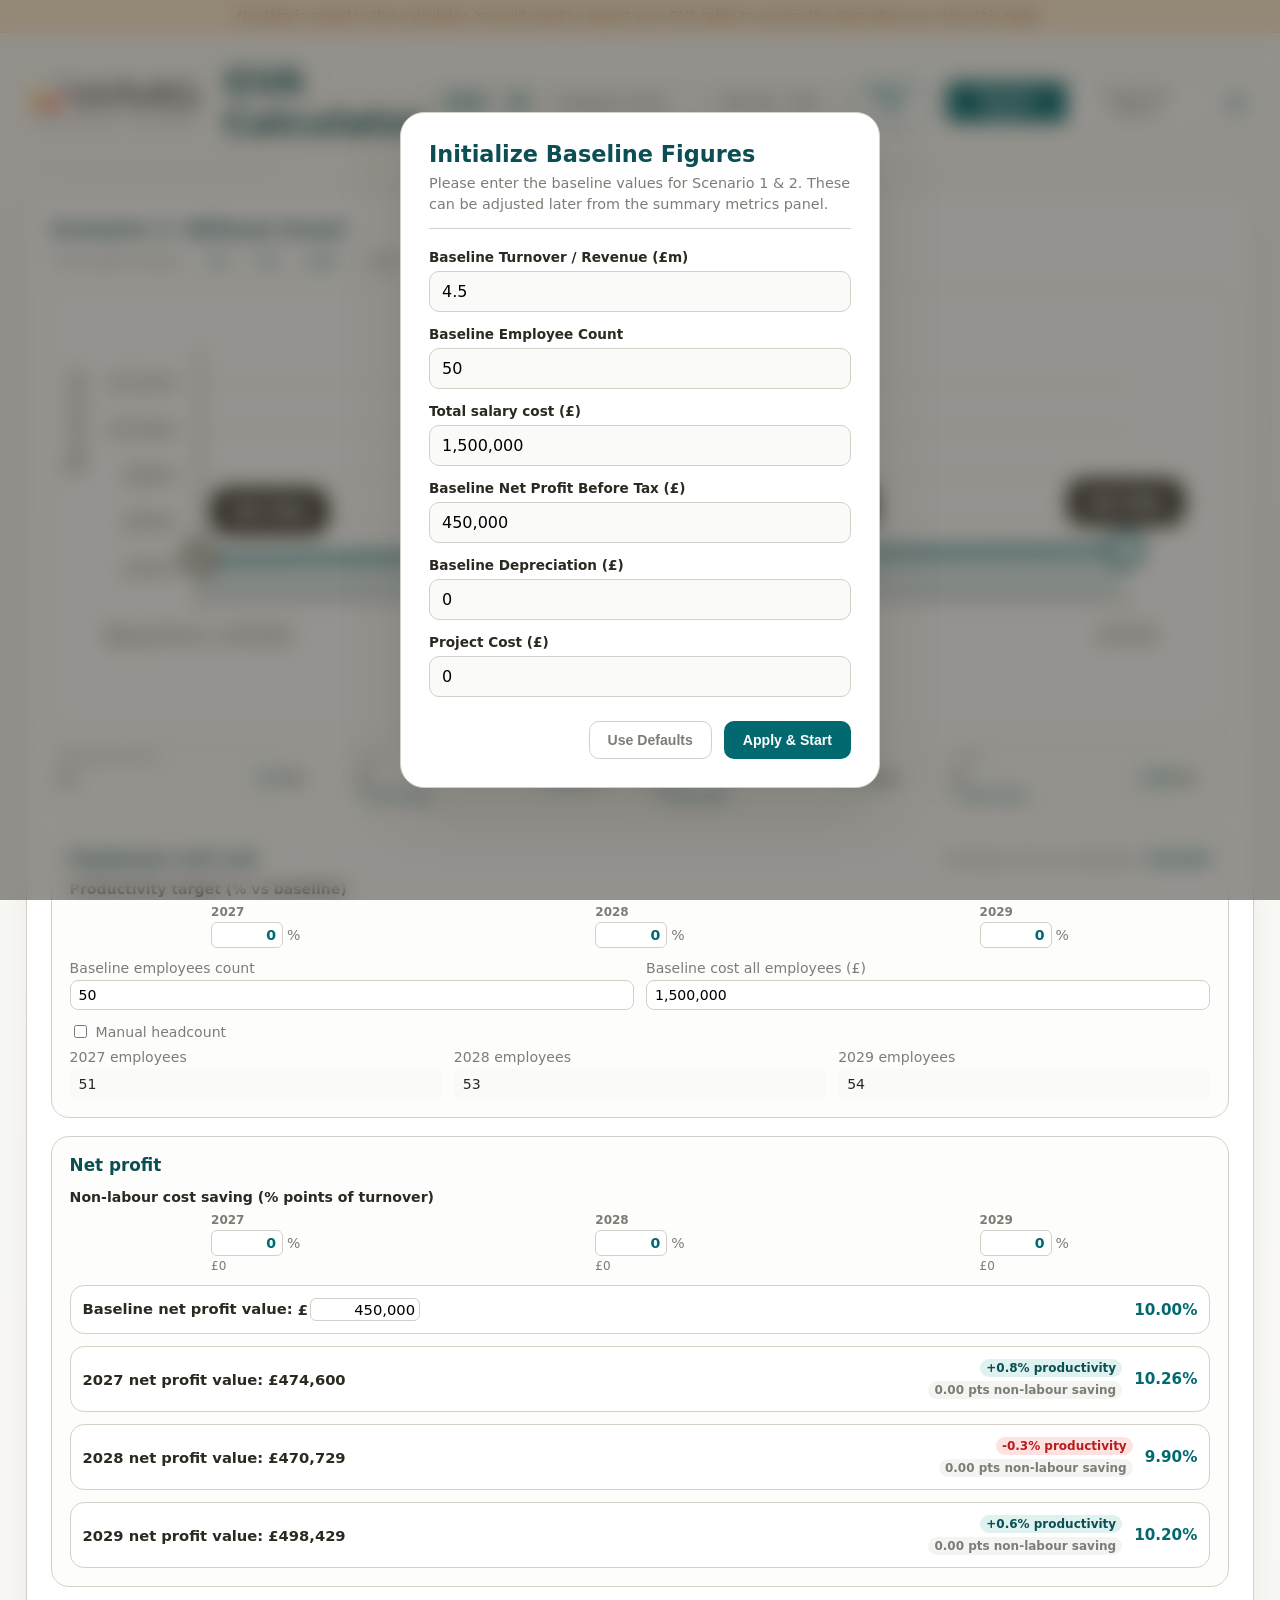
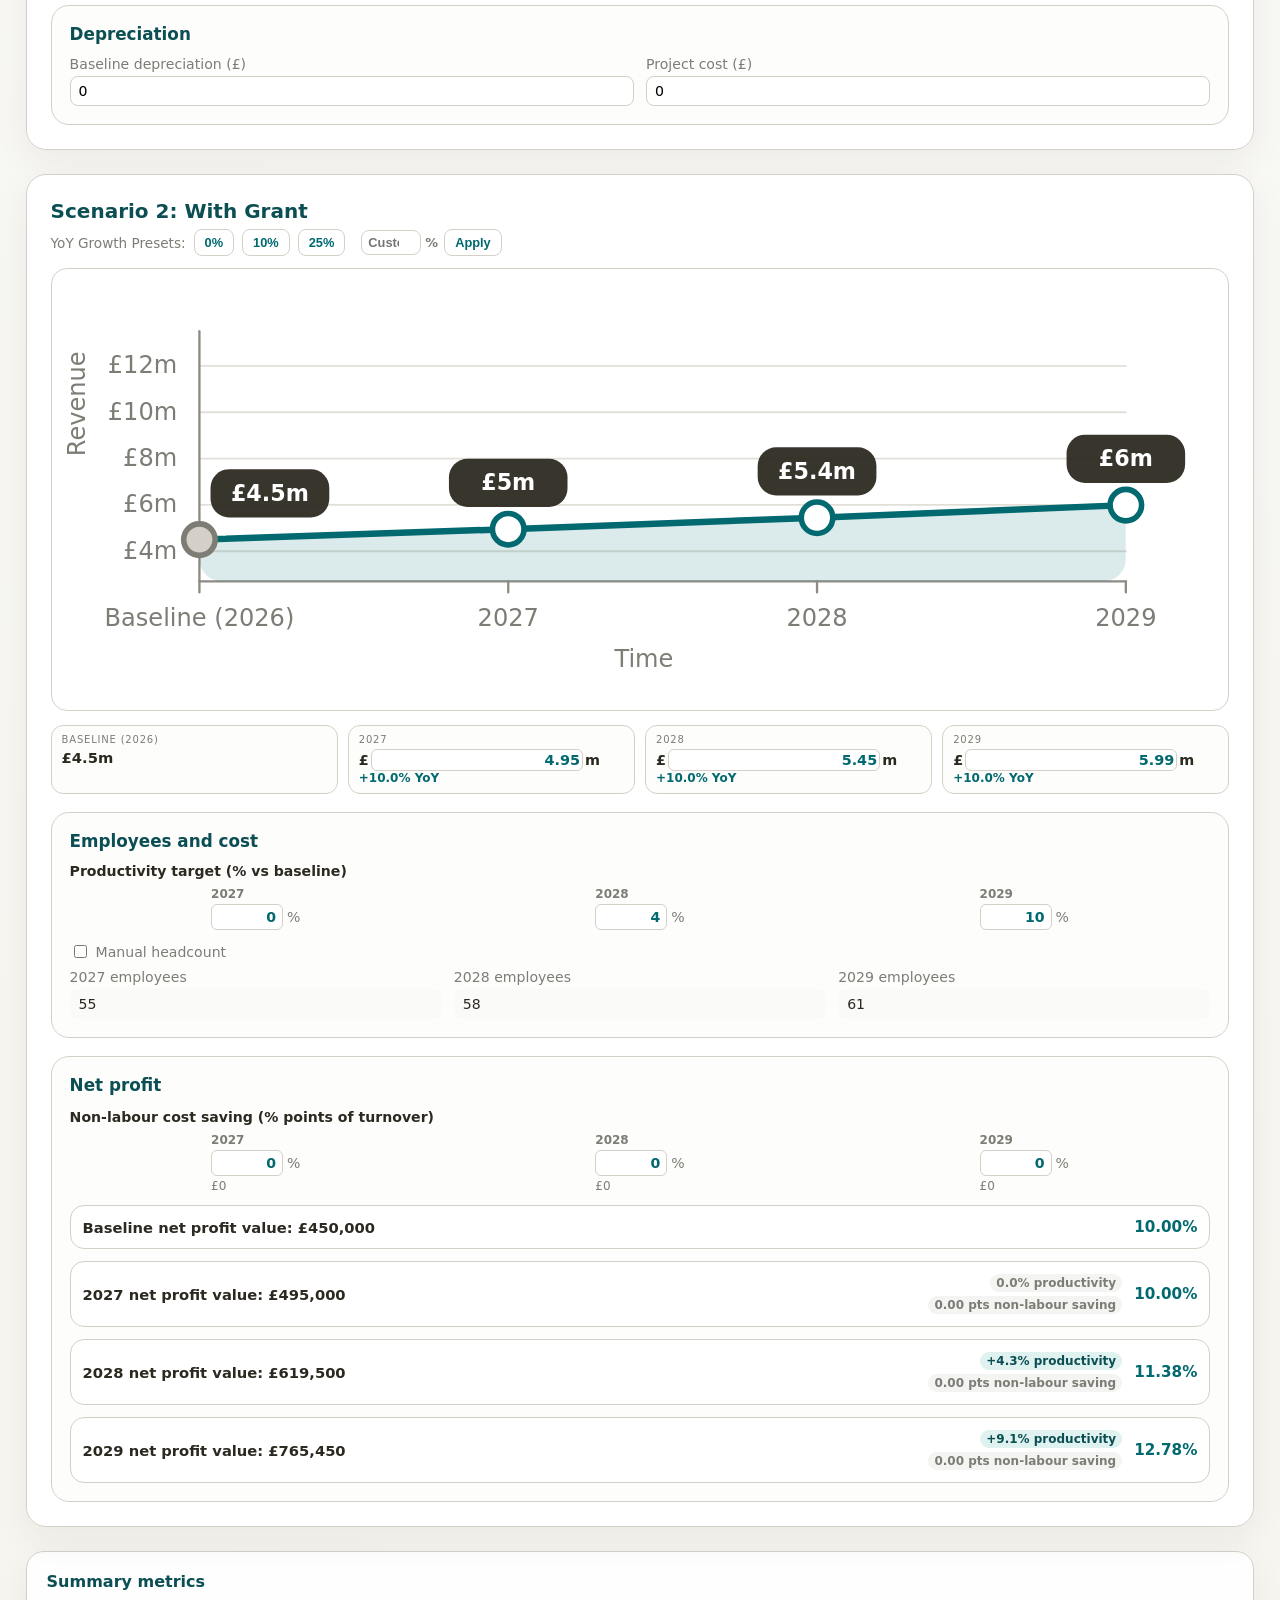
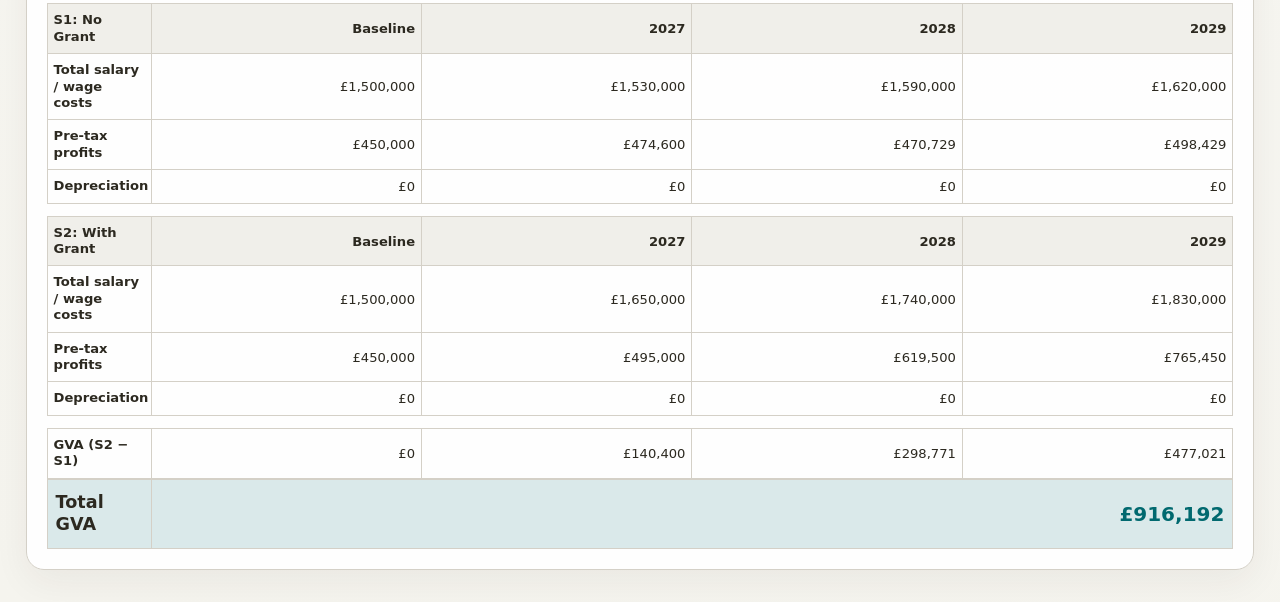
==== commit 1921bbb4: "What-if mode added" ====
--- a/GVA_Model_v4.0.html
+++ b/GVA_Model_v4.0.html
@@ -55,6 +55,7 @@
           <label class="model-detail" for="model-version">Version <input type="text" id="model-version" value="1.0" maxlength="12" style="width: 52px;"></label>
         </div>
         <div class="header-actions">
+          <button type="button" class="what-if-btn" id="what-if-btn" aria-pressed="false" title="Try changes without losing the current figures. Accept keeps them; Discard puts everything back.">What-if</button>
           <div class="unit-toggle" role="group" aria-label="Side panel" title="Click the highlighted option again to hide the panel">
             <button type="button" class="unit-toggle-btn active" id="panel-toggle-summary" onclick="selectSidePanel('summary')">Summary Metrics</button>
             <button type="button" class="unit-toggle-btn" id="panel-toggle-comparison" onclick="selectSidePanel('comparison')">Comparison Metrics</button>
@@ -82,6 +83,14 @@
           <input type="file" id="import-file-input" accept=".xlsx,application/vnd.openxmlformats-officedocument.spreadsheetml.sheet" style="display: none;">
         </div>
       </header>
+
+      <div class="what-if-bar" id="what-if-bar" role="status" hidden>
+        <span><strong>What-if mode:</strong> change anything you like. Accept to keep the changes, or Discard to go back to the figures from before the what-if.</span>
+        <span class="what-if-actions">
+          <button type="button" class="what-if-accept" id="what-if-accept">&#10003; Accept</button>
+          <button type="button" class="what-if-discard" id="what-if-discard">&#10007; Discard</button>
+        </span>
+      </div>
 
       <div class="layout-wrapper">
         <div class="main-content">
--- a/src/GVA_modeler.css
+++ b/src/GVA_modeler.css
@@ -79,6 +79,88 @@
   gap: 4px;
 }
 
+/* What-if: header button, the strip under the header, and an outline on the cards while it is open */
+.what-if-btn {
+  border: 1px solid var(--accent);
+  background: var(--surface);
+  color: var(--accent);
+  font: inherit;
+  font-size: 0.85rem;
+  font-weight: 700;
+  padding: 6px 14px;
+  border-radius: 99px;
+  cursor: pointer;
+}
+
+.what-if-btn:hover:not(:disabled) {
+  background: var(--line-soft);
+}
+
+.what-if-btn:disabled {
+  background: #7c3aed;
+  border-color: #7c3aed;
+  color: #fff;
+  cursor: default;
+}
+
+.what-if-bar {
+  display: flex;
+  align-items: center;
+  justify-content: space-between;
+  flex-wrap: wrap;
+  gap: 10px 16px;
+  margin: -12px 0 20px;
+  padding: 10px 16px;
+  border: 1px solid #c4b5fd;
+  background: #f5f3ff;
+  color: #4c1d95;
+  border-radius: 10px;
+  font-size: 0.88rem;
+}
+
+.what-if-bar[hidden] {
+  display: none;
+}
+
+.what-if-actions {
+  display: inline-flex;
+  gap: 8px;
+}
+
+.what-if-accept,
+.what-if-discard {
+  font: inherit;
+  font-weight: 700;
+  font-size: 0.85rem;
+  padding: 6px 14px;
+  border-radius: 8px;
+  cursor: pointer;
+  border: 1px solid transparent;
+  color: #fff;
+}
+
+.what-if-accept {
+  background: #15803d;
+}
+
+.what-if-accept:hover {
+  background: #166534;
+}
+
+.what-if-discard {
+  background: #b91c1c;
+}
+
+.what-if-discard:hover {
+  background: #991b1b;
+}
+
+.what-if-active .card,
+.what-if-active .side-panel {
+  outline: 2px dashed #a78bfa;
+  outline-offset: 2px;
+}
+
 /* Local copy: the sign-in box and Sign Out are never shown */
 .password-free .login-overlay,
 .password-free #sign-out-btn,
